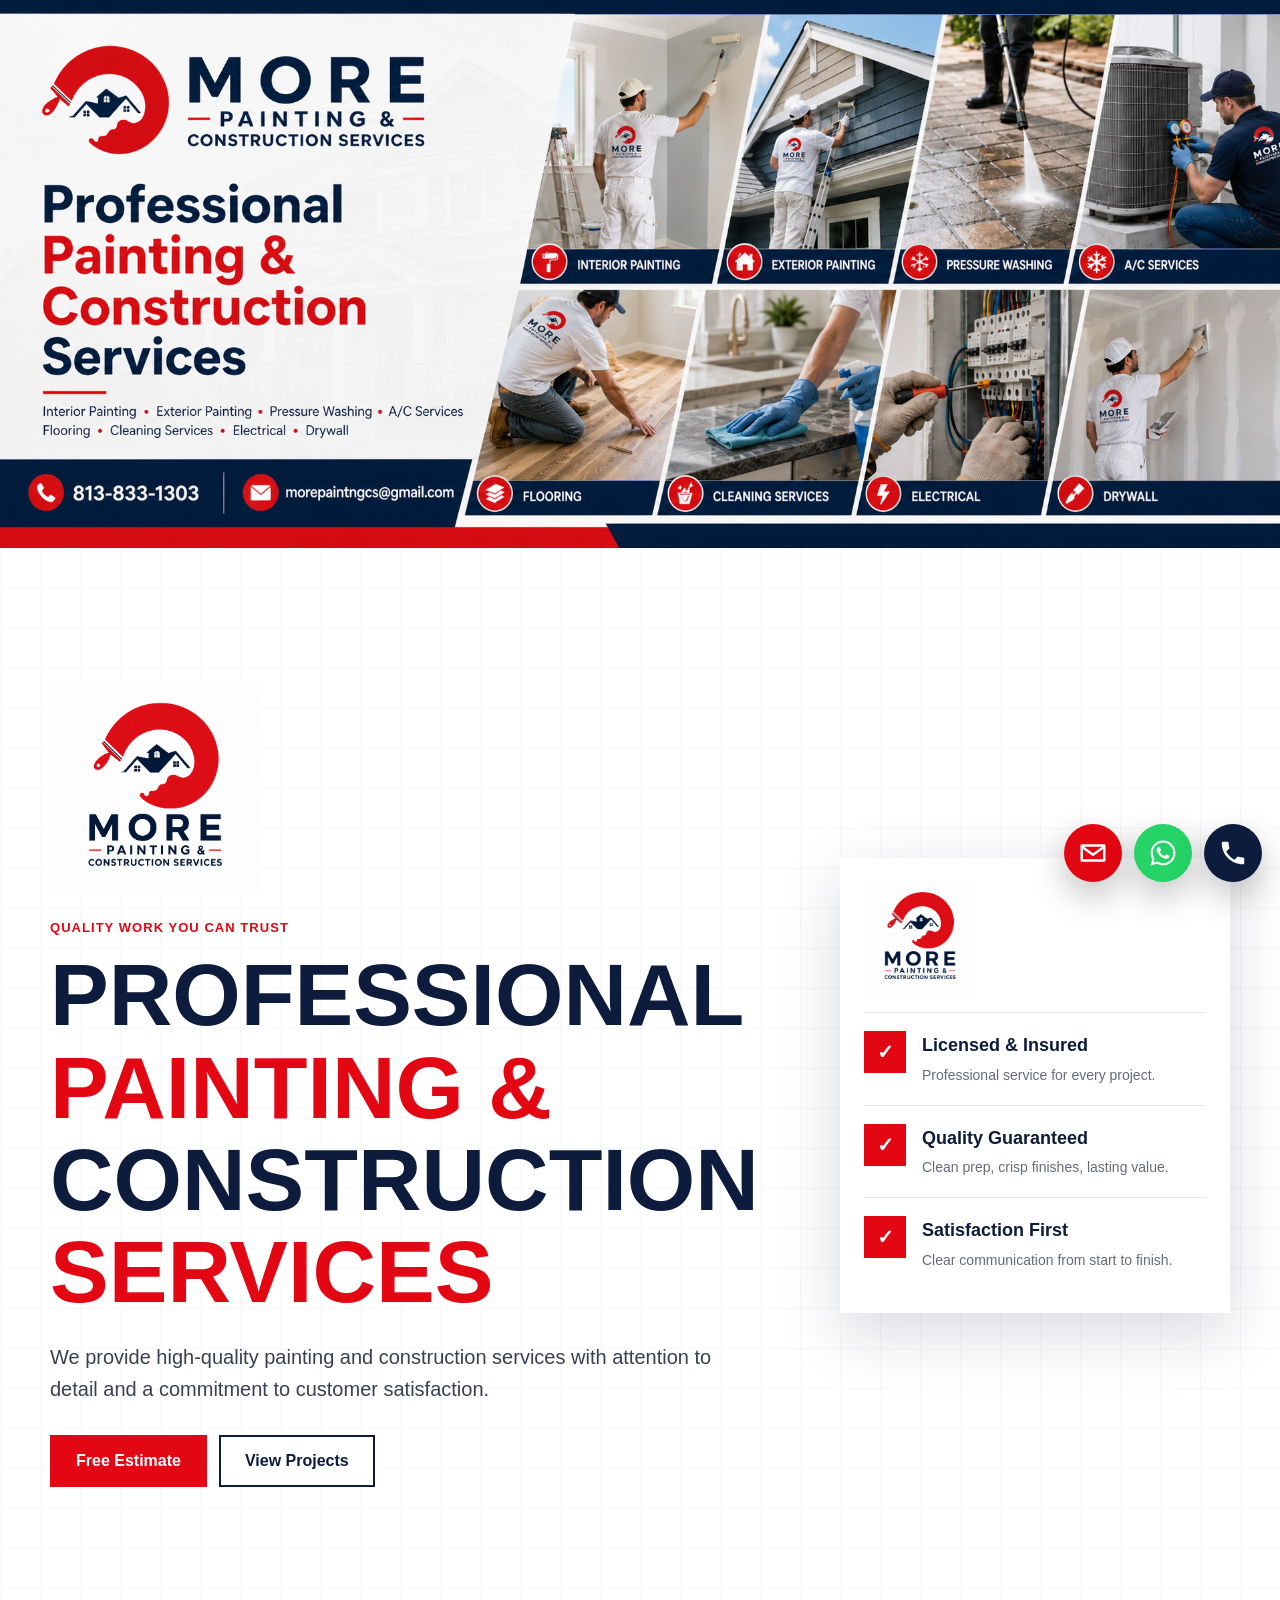
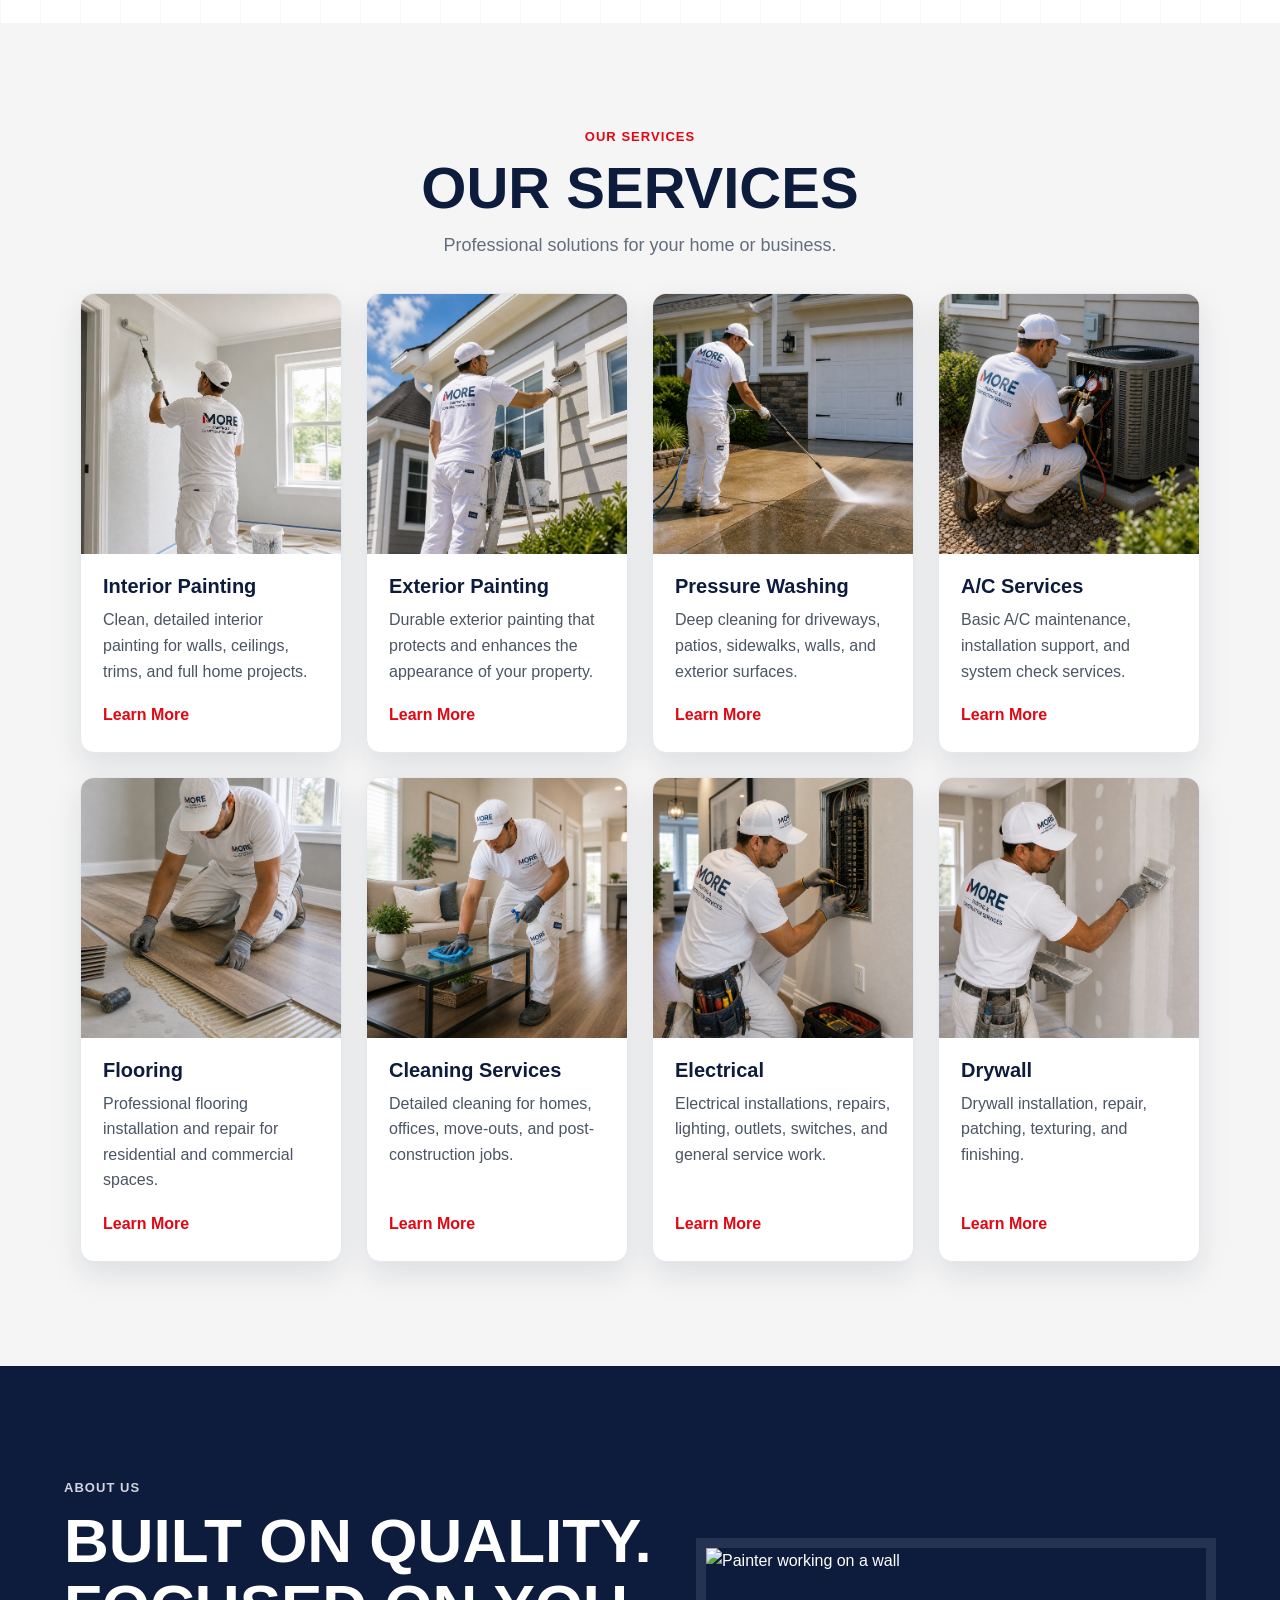
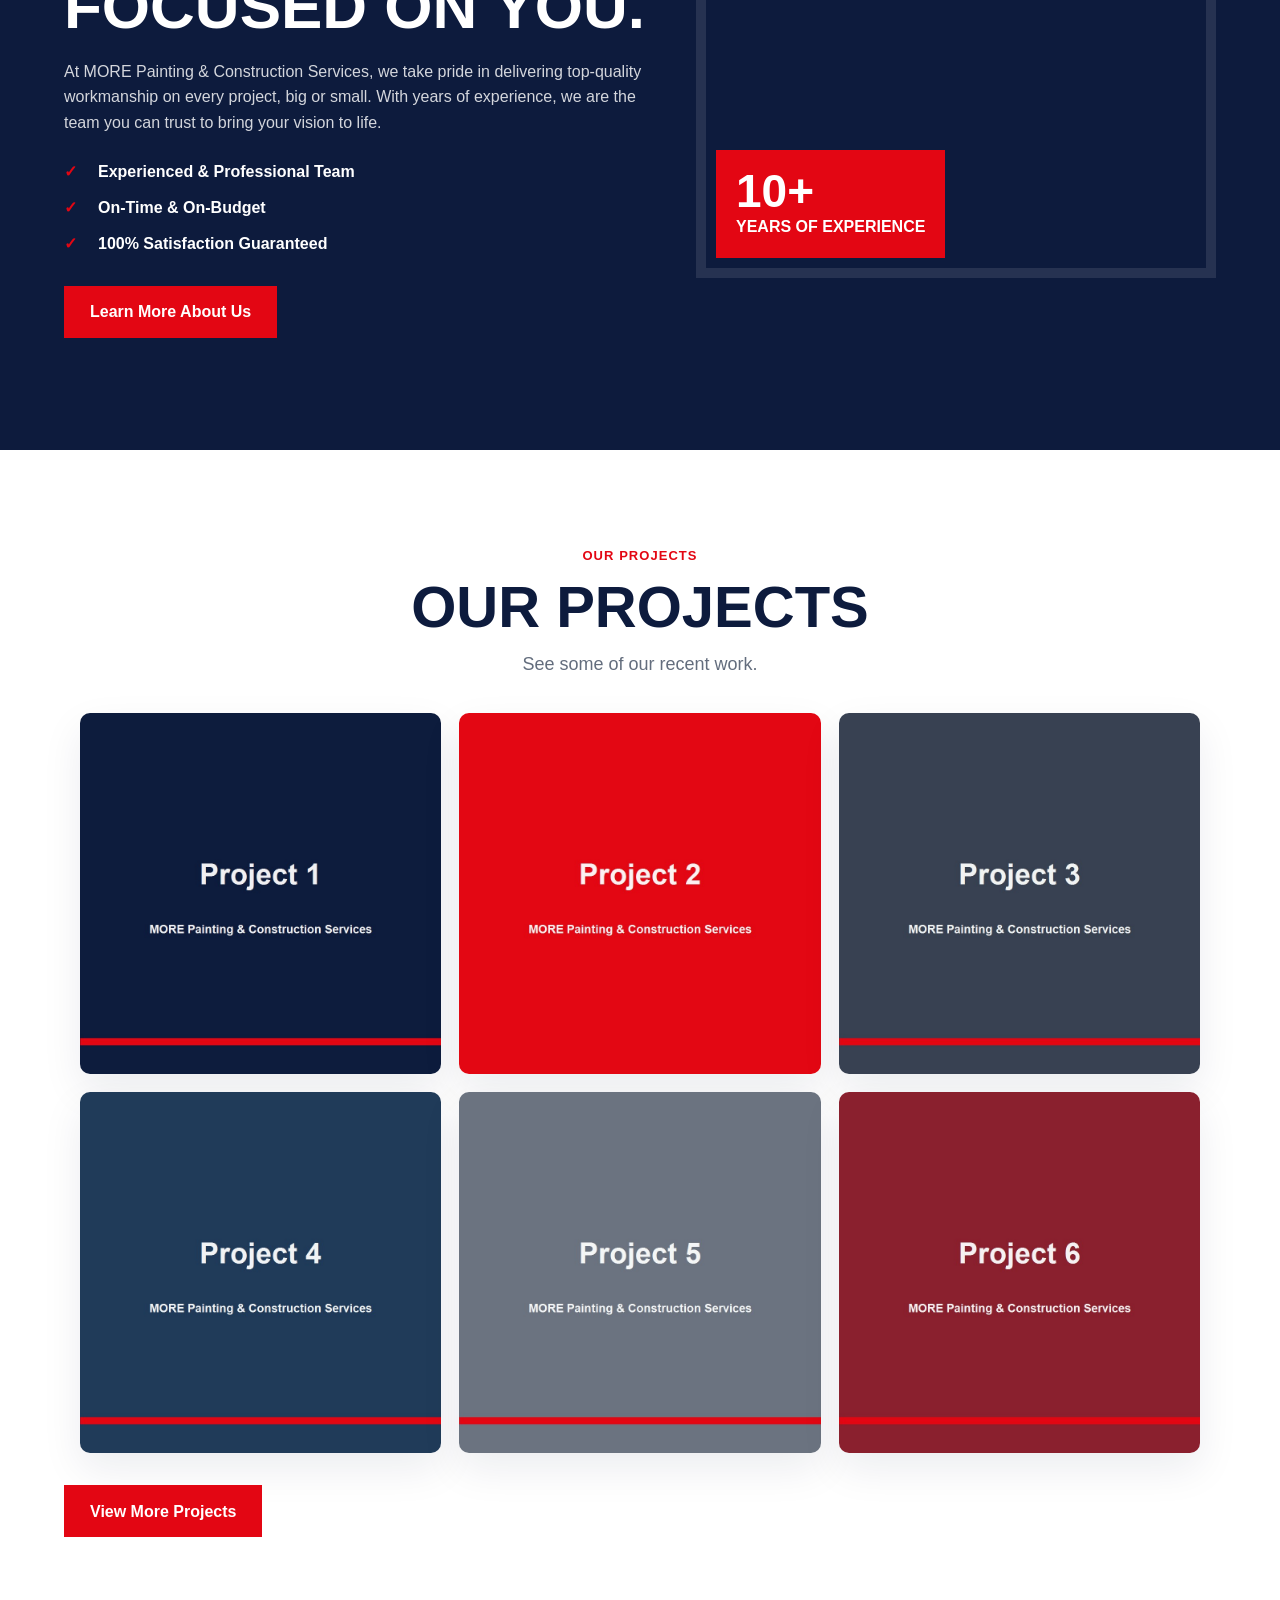
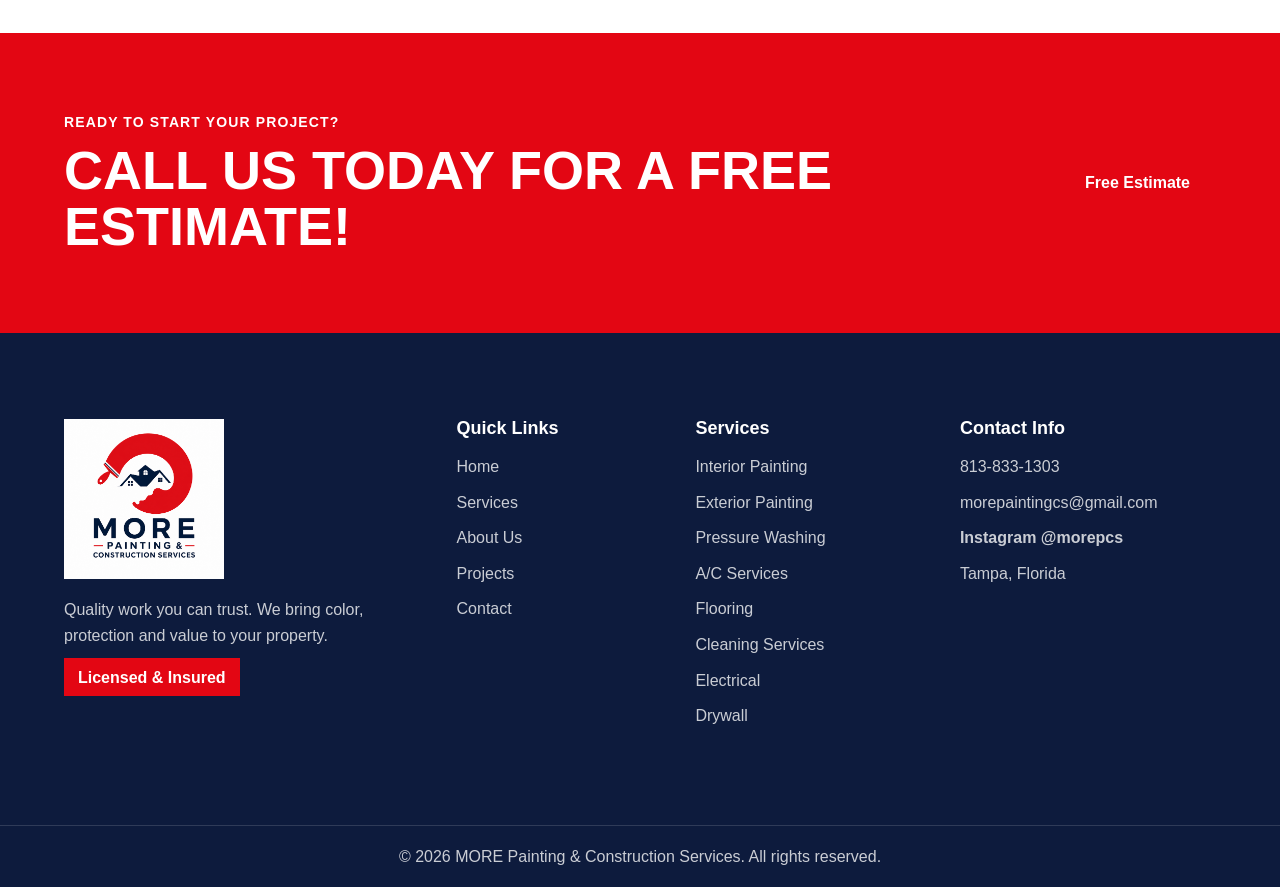
==== index.html @ 80e4a0c4 "Add files via upload" ====
<!doctype html>
<html lang="en">
  <head>
    <meta charset="utf-8">
    <meta name="viewport" content="width=device-width, initial-scale=1">
    <meta name="description" content="MORE Painting & Construction Services provides professional painting, drywall, construction support, and pressure washing in Tampa, Florida.">
    <title>MORE Painting & Construction Services | Tampa, Florida</title>
    <link rel="preconnect" href="https://images.unsplash.com">
    <link rel="stylesheet" href="styles.css">
  </head>
  <body>
    <header class="site-header header-overlay">
      <div class="header-inner">
        <a class="brand" href="index.html" aria-label="MORE Painting & Construction Services home">
          <img src="assets/logo/logo.png" alt="MORE Painting & Construction Services logo">
        </a>

        <button class="nav-toggle" type="button" aria-expanded="false" aria-controls="site-nav" aria-label="Open menu">
          <span></span>
          <span></span>
          <span></span>
        </button>

        <nav class="site-nav" id="site-nav" aria-label="Main navigation">
          <a href="index.html" class="active">Home</a>
          <a href="#services">Services</a>
          <a href="#about">About Us</a>
          <a href="#projects">Projects</a>
          <a href="#contact">Contact</a>
        </nav>

        <a class="nav-social" href="https://instagram.com/morepcs" target="_blank" rel="noopener" aria-label="Open MORE Painting & Construction Services on Instagram">
          <svg viewBox="0 0 24 24" aria-hidden="true">
            <path d="M7.8 2h8.4A5.8 5.8 0 0 1 22 7.8v8.4a5.8 5.8 0 0 1-5.8 5.8H7.8A5.8 5.8 0 0 1 2 16.2V7.8A5.8 5.8 0 0 1 7.8 2Zm0 2A3.8 3.8 0 0 0 4 7.8v8.4A3.8 3.8 0 0 0 7.8 20h8.4a3.8 3.8 0 0 0 3.8-3.8V7.8A3.8 3.8 0 0 0 16.2 4H7.8Zm8.95 1.75a1.25 1.25 0 1 1 0 2.5 1.25 1.25 0 0 1 0-2.5ZM12 7.3a4.7 4.7 0 1 1 0 9.4 4.7 4.7 0 0 1 0-9.4Zm0 2a2.7 2.7 0 1 0 0 5.4 2.7 2.7 0 0 0 0-5.4Z"/>
          </svg>
        </a>
        <a class="nav-call call-button" href="tel:8138331303">813-833-1303</a>
      </div>
    </header>

    <main>
      <section class="top-banner" aria-label="MORE Painting and Construction Services banner">
        <img src="assets/banners/home-top-banner.jpg" alt="MORE Painting and Construction Services banner">
      </section>

      <section class="hero" id="home">
        <div class="hero-inner">
          <div class="hero-copy">
            <img class="hero-brand" src="assets/logo/logo.png" alt="MORE Painting & Construction Services">
            <p class="eyebrow">Quality work you can trust</p>
            <h1>
              Professional
              <span>Painting &amp;</span>
              Construction
              <span>Services</span>
            </h1>
            <p class="hero-text">We provide high-quality painting and construction services with attention to detail and a commitment to customer satisfaction.</p>
            <div class="hero-actions">
              <a class="btn btn-primary" href="https://wa.me/18138331303?text=Hello%2C%20I%20would%20like%20to%20schedule%20an%20appointment%20or%20receive%20a%20free%20estimate.%20Please%20contact%20me.%20Thank%20you." target="_blank" rel="noopener">Free Estimate</a>
              <a class="btn btn-outline" href="#projects">View Projects</a>
            </div>
          </div>

          <aside class="benefit-card" aria-label="Company benefits">
            <div class="brand-stamp">
              <img src="assets/logo/logo.png" alt="">
            </div>
            <div class="benefit-item">
              <span class="check-icon" aria-hidden="true">&#10003;</span>
              <div>
                <strong>Licensed & Insured</strong>
                <p>Professional service for every project.</p>
              </div>
            </div>
            <div class="benefit-item">
              <span class="check-icon" aria-hidden="true">&#10003;</span>
              <div>
                <strong>Quality Guaranteed</strong>
                <p>Clean prep, crisp finishes, lasting value.</p>
              </div>
            </div>
            <div class="benefit-item">
              <span class="check-icon" aria-hidden="true">&#10003;</span>
              <div>
                <strong>Satisfaction First</strong>
                <p>Clear communication from start to finish.</p>
              </div>
            </div>
          </aside>
        </div>
      </section>

      <section class="section services-section" id="services">
        <div class="section-title">
          <p class="eyebrow">Our services</p>
          <h2>Our Services</h2>
          <p>Professional solutions for your home or business.</p>
        </div>

        <div class="services-grid">
          <article class="service-card">
            <img src="assets/services/interior-painting.jpg" alt="Interior painting service by MORE Painting & Construction Services">
            <div class="service-body">
              <h3>Interior Painting</h3>
              <p>Clean, detailed interior painting for walls, ceilings, trims, and full home projects.</p>
              <a href="#contact">Learn More</a>
            </div>
          </article>

          <article class="service-card">
            <img src="assets/services/exterior-painting.jpg" alt="Exterior painting service by MORE Painting & Construction Services">
            <div class="service-body">
              <h3>Exterior Painting</h3>
              <p>Durable exterior painting that protects and enhances the appearance of your property.</p>
              <a href="#contact">Learn More</a>
            </div>
          </article>

          <article class="service-card">
            <img src="assets/services/pressure-washing.jpg" alt="Pressure washing service by MORE Painting & Construction Services">
            <div class="service-body">
              <h3>Pressure Washing</h3>
              <p>Deep cleaning for driveways, patios, sidewalks, walls, and exterior surfaces.</p>
              <a href="#contact">Learn More</a>
            </div>
          </article>

          <article class="service-card">
            <img src="assets/services/ac-services.jpg" alt="Air conditioning service by MORE Painting & Construction Services">
            <div class="service-body">
              <h3>A/C Services</h3>
              <p>Basic A/C maintenance, installation support, and system check services.</p>
              <a href="#contact">Learn More</a>
            </div>
          </article>

          <article class="service-card">
            <img src="assets/services/flooring.jpg" alt="Flooring installation service by MORE Painting & Construction Services">
            <div class="service-body">
              <h3>Flooring</h3>
              <p>Professional flooring installation and repair for residential and commercial spaces.</p>
              <a href="#contact">Learn More</a>
            </div>
          </article>

          <article class="service-card">
            <img src="assets/services/cleaning-services.jpg" alt="Cleaning services by MORE Painting & Construction Services">
            <div class="service-body">
              <h3>Cleaning Services</h3>
              <p>Detailed cleaning for homes, offices, move-outs, and post-construction jobs.</p>
              <a href="#contact">Learn More</a>
            </div>
          </article>

          <article class="service-card">
            <img src="assets/services/electrical.jpg" alt="Electrical service by MORE Painting & Construction Services">
            <div class="service-body">
              <h3>Electrical</h3>
              <p>Electrical installations, repairs, lighting, outlets, switches, and general service work.</p>
              <a href="#contact">Learn More</a>
            </div>
          </article>

          <article class="service-card">
            <img src="assets/services/drywall.jpg" alt="Drywall service by MORE Painting & Construction Services">
            <div class="service-body">
              <h3>Drywall</h3>
              <p>Drywall installation, repair, patching, texturing, and finishing.</p>
              <a href="#contact">Learn More</a>
            </div>
          </article>
        </div>
      </section>

      <section class="about-section" id="about">
        <div class="about-copy">
          <p class="eyebrow">About us</p>
          <h2>Built on Quality. Focused on You.</h2>
          <p>At MORE Painting & Construction Services, we take pride in delivering top-quality workmanship on every project, big or small. With years of experience, we are the team you can trust to bring your vision to life.</p>
          <ul class="check-list">
            <li>Experienced & Professional Team</li>
            <li>On-Time & On-Budget</li>
            <li>100% Satisfaction Guaranteed</li>
          </ul>
          <a class="btn btn-primary" href="#about">Learn More About Us</a>
        </div>

        <div class="about-media">
          <img src="https://images.unsplash.com/photo-1589939705384-5185137a7f0f?auto=format&fit=crop&w=1100&q=80" alt="Painter working on a wall">
          <div class="experience-badge">
            <strong>10+</strong>
            <span>Years of Experience</span>
          </div>
        </div>
      </section>

      <section class="projects-strip" id="projects">
        <div class="section-title">
          <p class="eyebrow">Our projects</p>
          <h2>Our Projects</h2>
          <p>See some of our recent work.</p>
        </div>
        <div class="project-grid">
          <img src="assets/projects/project-1.jpg" alt="Recent project photo 1">
          <img src="assets/projects/project-2.jpg" alt="Recent project photo 2">
          <img src="assets/projects/project-3.jpg" alt="Recent project photo 3">
          <img src="assets/projects/project-4.jpg" alt="Recent project photo 4">
          <img src="assets/projects/project-5.jpg" alt="Recent project photo 5">
          <img src="assets/projects/project-6.jpg" alt="Recent project photo 6">
        </div>
        <a class="btn btn-primary projects-button" href="#contact">View More Projects</a>
      </section>

      <section class="cta-section" id="contact">
        <div>
          <p>Ready to start your project?</p>
          <h2>Call us today for a free estimate!</h2>
        </div>
        <a class="btn btn-primary" href="https://wa.me/18138331303?text=Hello%2C%20I%20would%20like%20to%20schedule%20an%20appointment%20or%20receive%20a%20free%20estimate.%20Please%20contact%20me.%20Thank%20you." target="_blank" rel="noopener">Free Estimate</a>
      </section>
    </main>

    <footer class="site-footer">
      <div class="footer-grid">
        <div class="footer-brand">
          <img src="assets/logo/logo.png" alt="MORE Painting & Construction Services logo">
          <p>Quality work you can trust. We bring color, protection and value to your property.</p>
          <span class="license-badge">Licensed & Insured</span>
        </div>

        <div>
          <h3>Quick Links</h3>
          <a href="index.html">Home</a>
          <a href="#services">Services</a>
          <a href="#about">About Us</a>
          <a href="#projects">Projects</a>
          <a href="#contact">Contact</a>
        </div>

        <div>
          <h3>Services</h3>
          <a href="#services">Interior Painting</a>
          <a href="#services">Exterior Painting</a>
          <a href="#services">Pressure Washing</a>
          <a href="#services">A/C Services</a>
          <a href="#services">Flooring</a>
          <a href="#services">Cleaning Services</a>
          <a href="#services">Electrical</a>
          <a href="#services">Drywall</a>
        </div>

        <div>
          <h3>Contact Info</h3>
          <a href="tel:8138331303">813-833-1303</a>
          <a href="mailto:morepaintingcs@gmail.com">morepaintingcs@gmail.com</a>
          <a class="footer-social" href="https://instagram.com/morepcs" target="_blank" rel="noopener">Instagram @morepcs</a>
          <p>Tampa, Florida</p>
        </div>
      </div>
      <div class="footer-bottom">
        <p>&copy; 2026 MORE Painting &amp; Construction Services. All rights reserved.</p>
      </div>
    </footer>

    <div class="floating-actions" aria-label="Quick contact actions">
      <a class="float-button float-email" href="mailto:morepaintingcs@gmail.com?subject=Free%20Estimate%20Request&amp;body=Hello%2C%20I%20would%20like%20to%20schedule%20an%20appointment%20or%20receive%20a%20free%20estimate.%20Please%20contact%20me.%20Thank%20you." aria-label="Request a free estimate by email">
        <svg viewBox="0 0 24 24" aria-hidden="true">
          <path d="M3 5h18a1 1 0 0 1 1 1v12a1 1 0 0 1-1 1H3a1 1 0 0 1-1-1V6a1 1 0 0 1 1-1Zm16.2 2H4.8L12 12.2 19.2 7ZM4 17h16V8.8l-7.42 5.36a1 1 0 0 1-1.16 0L4 8.8V17Z"/>
        </svg>
      </a>
      <a class="float-button float-whatsapp" href="https://wa.me/18138331303?text=Hello%2C%20I%20would%20like%20to%20schedule%20an%20appointment%20or%20receive%20a%20free%20estimate.%20Please%20contact%20me.%20Thank%20you." target="_blank" rel="noopener" aria-label="Request a free estimate on WhatsApp">
        <svg viewBox="0 0 24 24" aria-hidden="true">
          <path d="M12.04 2C6.58 2 2.13 6.45 2.13 11.91c0 1.74.46 3.44 1.32 4.93L2 22l5.29-1.39a9.86 9.86 0 0 0 4.75 1.21h.01c5.46 0 9.91-4.45 9.91-9.91S17.5 2 12.04 2Zm0 18.13h-.01a8.2 8.2 0 0 1-4.18-1.15l-.3-.18-3.14.82.84-3.06-.2-.31a8.17 8.17 0 0 1-1.25-4.34c0-4.55 3.7-8.25 8.25-8.25 2.2 0 4.27.86 5.83 2.42a8.19 8.19 0 0 1 2.42 5.83c-.01 4.55-3.71 8.22-8.26 8.22Zm4.52-6.16c-.25-.12-1.47-.73-1.7-.81-.23-.08-.4-.12-.57.12-.17.25-.65.81-.8.98-.15.17-.3.19-.55.06-.25-.12-1.05-.39-2-1.23-.74-.66-1.24-1.47-1.38-1.72-.14-.25-.02-.38.11-.51.11-.11.25-.3.37-.45.12-.15.17-.25.25-.42.08-.17.04-.31-.02-.44-.06-.12-.57-1.37-.78-1.88-.21-.5-.42-.43-.57-.44h-.49c-.17 0-.44.06-.67.31-.23.25-.88.86-.88 2.09s.9 2.42 1.03 2.59c.12.17 1.78 2.72 4.31 3.81.6.26 1.07.41 1.44.52.6.19 1.15.16 1.58.1.48-.07 1.47-.6 1.68-1.18.21-.58.21-1.08.15-1.18-.06-.1-.23-.16-.48-.28Z"/>
        </svg>
      </a>
      <a class="float-button float-phone" href="tel:8138331303" aria-label="Call MORE Painting & Construction Services">
        <svg viewBox="0 0 24 24" aria-hidden="true">
          <path d="M6.62 10.79a15.1 15.1 0 0 0 6.59 6.59l2.2-2.2a1 1 0 0 1 1.01-.24c1.12.37 2.33.57 3.58.57a1 1 0 0 1 1 1V20a1 1 0 0 1-1 1C10.61 21 3 13.39 3 4a1 1 0 0 1 1-1h3.5a1 1 0 0 1 1 1c0 1.25.2 2.46.57 3.58a1 1 0 0 1-.25 1.01l-2.2 2.2Z"/>
        </svg>
      </a>
    </div>

    <script src="script.js"></script>
  </body>
</html>
---- styles.css ----
﻿:root {
  --navy: #0d1b3d;
  --red: #e30613;
  --white: #ffffff;
  --light-gray: #f5f5f5;
  --ink: #172033;
  --muted: #636d7d;
  --line: #e5e7ee;
  --shadow: 0 20px 60px rgba(13, 27, 61, 0.16);
}

* {
  box-sizing: border-box;
}

html {
  scroll-behavior: smooth;
}

body {
  margin: 0;
  padding: 0;
  color: var(--ink);
  background: var(--white);
  font-family: Arial, Helvetica, sans-serif;
  line-height: 1.6;
}

.site-header,
header,
.header,
.navbar {
  display: none !important;
}

main {
  margin-top: 0 !important;
  padding-top: 0 !important;
}

img,
svg {
  display: block;
  max-width: 100%;
}

a {
  color: inherit;
}

.site-header {
  position: sticky;
  top: 0;
  z-index: 50;
  display: flex;
  align-items: center;
  min-height: 76px;
  padding: 12px clamp(18px, 4vw, 60px);
  background: rgba(255, 255, 255, 0.96);
  border-bottom: 1px solid rgba(229, 231, 238, 0.9);
  backdrop-filter: blur(14px);
}

.site-header.header-overlay {
  position: absolute;
  top: 0;
  left: 0;
  width: 100%;
  z-index: 50;
  min-height: 0;
  padding: 0;
  background: transparent;
  border: 0;
  box-shadow: none;
  backdrop-filter: none;
}

.site-header.header-overlay .header-inner {
  display: flex;
  align-items: center;
  width: min(1180px, 100%);
  min-height: 76px;
  margin: 0 auto;
  padding: 12px 24px;
  background: rgba(255, 255, 255, 0.88);
  border-radius: 0 0 18px 18px;
  backdrop-filter: blur(8px);
}

.brand {
  display: inline-flex;
  align-items: center;
  width: min(118px, 34vw);
  text-decoration: none;
}

.brand img {
  display: block;
  max-width: 100%;
  width: 100%;
  height: auto;
  background: transparent;
  border: 0;
  box-shadow: none;
  object-fit: contain;
}

.logo img,
.site-logo img,
.hero-logo img,
.hero-brand {
  display: block;
  max-width: 100%;
  height: auto;
  background: transparent;
  border: 0;
  box-shadow: none;
}

.logo,
.brand,
.site-logo,
.hero-logo {
  background: transparent !important;
  border: 0 !important;
  box-shadow: none !important;
}

.site-nav {
  position: absolute;
  top: 76px;
  left: 0;
  right: 0;
  display: none;
  padding: 12px 22px 22px;
  background: var(--white);
  border-bottom: 1px solid var(--line);
  box-shadow: var(--shadow);
}

.site-nav.is-open {
  display: grid;
  gap: 2px;
}

.site-nav a {
  padding: 12px 0;
  color: var(--navy);
  font-size: 15px;
  font-weight: 800;
  text-decoration: none;
}

.site-nav a:hover,
.site-nav a.active {
  color: var(--red);
}

.nav-call {
  display: none;
}

.nav-social {
  display: none;
  width: 44px;
  height: 44px;
  align-items: center;
  justify-content: center;
  color: var(--navy);
  border: 1px solid var(--line);
  text-decoration: none;
}

.nav-social:hover {
  color: var(--red);
  border-color: var(--red);
}

.nav-social svg {
  width: 21px;
  height: 21px;
  fill: currentColor;
}

.nav-toggle {
  display: flex;
  flex-direction: column;
  gap: 5px;
  align-items: center;
  justify-content: center;
  width: 48px;
  height: 48px;
  margin-left: auto;
  padding: 12px;
  border: 1px solid var(--line);
  background: var(--white);
  cursor: pointer;
}

.nav-toggle span {
  width: 22px;
  height: 2px;
  background: var(--navy);
}

.top-banner,
.hero-banner {
  width: 100%;
  margin: 0;
  padding: 0;
  background: #ffffff;
  overflow: hidden;
  line-height: 0;
}

.top-banner img,
.hero-banner img {
  display: block;
  width: 100%;
  height: auto;
  object-fit: contain;
  margin: 0;
  padding: 0;
}

.hero {
  position: relative;
  min-height: calc(100vh - 76px);
  color: var(--navy);
  background: #ffffff;
  overflow: hidden;
}

.hero::before {
  content: "";
  position: absolute;
  inset: 0;
  background-image:
    linear-gradient(rgba(13, 27, 61, 0.03) 1px, transparent 1px),
    linear-gradient(90deg, rgba(13, 27, 61, 0.03) 1px, transparent 1px);
  background-size: 40px 40px;
  pointer-events: none;
}

.hero-inner {
  position: relative;
  z-index: 1;
  display: grid;
  gap: 34px;
  width: min(1180px, calc(100% - 40px));
  margin: 0 auto;
  padding: clamp(64px, 12vw, 136px) 0;
}

.hero-copy {
  max-width: 780px;
  text-align: center;
}

.hero-brand {
  width: min(210px, 58vw);
  margin: 0 auto 24px;
  background: transparent;
  border: 0;
  box-shadow: none;
}

.eyebrow {
  margin: 0 0 10px;
  color: var(--red);
  font-size: 13px;
  font-weight: 900;
  letter-spacing: 0.08em;
  text-transform: uppercase;
}

h1,
h2,
h3,
p {
  margin-top: 0;
}

h1,
h2,
h3 {
  color: var(--navy);
  line-height: 1.05;
}

.hero h1 {
  margin-bottom: 22px;
  color: var(--navy);
  font-size: clamp(42px, 12vw, 88px);
  font-weight: 900;
  letter-spacing: 0;
  text-transform: uppercase;
}

.hero h1 span {
  display: block;
  color: var(--red);
}

.hero-text {
  max-width: 680px;
  margin: 0 auto;
  color: #374151;
  font-size: clamp(17px, 2vw, 20px);
}

.hero-actions {
  display: flex;
  flex-direction: column;
  gap: 12px;
  margin-top: 30px;
}

.btn {
  display: inline-flex;
  align-items: center;
  justify-content: center;
  min-height: 52px;
  padding: 0 24px;
  border: 2px solid transparent;
  font-weight: 900;
  text-decoration: none;
  cursor: pointer;
}

.btn-primary {
  color: var(--white);
  background: var(--red);
  border-color: var(--red);
}

.btn-primary:hover,
.call-button:hover {
  background: #bd0610;
}

.call-button {
  color: var(--white);
  background: var(--red);
}

.btn-outline {
  color: var(--navy);
  background: var(--white);
  border-color: var(--navy);
}

.btn-outline:hover {
  color: var(--white);
  background: var(--navy);
}

.btn-light {
  color: var(--red);
  background: var(--white);
}

.benefit-card {
  width: 100%;
  max-width: 430px;
  margin: 0 auto;
  padding: 24px;
  background: rgba(255, 255, 255, 0.96);
  box-shadow: var(--shadow);
}

.brand-stamp {
  width: 112px;
  margin-bottom: 18px;
}

.brand-stamp img {
  display: block;
  max-width: 100%;
  width: 100%;
  height: auto;
  background: transparent;
  border: 0;
  box-shadow: none;
}

.benefit-item {
  display: grid;
  grid-template-columns: 44px 1fr;
  gap: 14px;
  padding: 18px 0;
  border-top: 1px solid var(--line);
}

.check-icon {
  display: grid;
  width: 42px;
  height: 42px;
  place-items: center;
  color: var(--white);
  background: var(--red);
  font-size: 20px;
  font-weight: 900;
}

.benefit-item strong {
  color: var(--navy);
  font-size: 18px;
}

.benefit-item p {
  margin: 4px 0 0;
  color: var(--muted);
  font-size: 14px;
}

.section {
  padding: clamp(64px, 9vw, 104px) clamp(20px, 5vw, 72px);
}

.section-title {
  width: min(1120px, 100%);
  margin: 0 auto 34px;
  text-align: center;
}

.section-title h2 {
  margin-bottom: 0;
  font-size: clamp(34px, 6vw, 58px);
  font-weight: 900;
  text-transform: uppercase;
}

.section-title p:not(.eyebrow) {
  max-width: 560px;
  margin: 12px auto 0;
  color: var(--muted);
  font-size: 18px;
}

.services-section {
  background: var(--light-gray);
}

.services-grid {
  display: grid;
  grid-template-columns: 1fr;
  gap: 24px;
  width: min(1120px, 100%);
  margin: 0 auto;
  align-items: stretch;
}

.service-card {
  display: flex;
  height: 100%;
  flex-direction: column;
  background: var(--white);
  border: 1px solid var(--line);
  border-radius: 14px;
  box-shadow: 0 12px 30px rgba(13, 27, 61, 0.1);
  overflow: hidden;
}

.service-card > img {
  display: block;
  width: 100%;
  aspect-ratio: 1 / 1;
  height: auto;
  object-fit: cover;
}

.service-body {
  display: flex;
  flex: 1;
  flex-direction: column;
  padding: 22px 22px 24px;
}

.service-card h3 {
  margin: 0 0 10px;
  color: var(--navy);
  font-size: 20px;
  font-weight: 900;
}

.service-card p {
  margin: 0 0 18px;
  flex: 1;
  color: #4b5563;
  line-height: 1.6;
}

.service-card a {
  color: var(--red);
  font-weight: 800;
  text-decoration: none;
}

.about-section {
  display: grid;
  gap: 42px;
  padding: clamp(64px, 9vw, 112px) clamp(20px, 5vw, 72px);
  color: var(--white);
  background: var(--navy);
}

.about-copy,
.about-media {
  width: min(1120px, 100%);
  margin: 0 auto;
}

.about-copy h2 {
  max-width: 660px;
  margin-bottom: 20px;
  color: var(--white);
  font-size: clamp(34px, 7vw, 62px);
  font-weight: 900;
  text-transform: uppercase;
}

.about-copy p {
  max-width: 640px;
  color: rgba(255, 255, 255, 0.82);
}

.check-list {
  display: grid;
  gap: 10px;
  margin: 24px 0 30px;
  padding: 0;
  list-style: none;
}

.check-list li {
  position: relative;
  padding-left: 34px;
  font-weight: 800;
}

.check-list li::before {
  content: "\2713";
  position: absolute;
  left: 0;
  top: 0;
  color: var(--red);
  font-weight: 900;
}

.about-media {
  position: relative;
}

.about-media img {
  width: 100%;
  min-height: 340px;
  object-fit: cover;
  border: 10px solid rgba(255, 255, 255, 0.1);
}

.experience-badge {
  position: absolute;
  left: 20px;
  bottom: 20px;
  display: grid;
  min-width: 170px;
  padding: 18px 20px;
  color: var(--white);
  background: var(--red);
}

.experience-badge strong {
  font-size: 46px;
  line-height: 1;
}

.experience-badge span {
  font-weight: 900;
  text-transform: uppercase;
}

.projects-strip {
  padding: clamp(58px, 8vw, 96px) clamp(20px, 5vw, 72px);
  background: var(--white);
}

.project-grid {
  display: grid;
  gap: 18px;
  width: min(1120px, 100%);
  margin: 0 auto;
}

.project-grid img {
  width: 100%;
  aspect-ratio: 1 / 1;
  height: auto;
  object-fit: cover;
  border-radius: 10px;
  box-shadow: 0 16px 40px rgba(13, 27, 61, 0.08);
}

.projects-button {
  width: fit-content;
  margin: 32px auto 0;
}

.cta-section {
  display: grid;
  gap: 24px;
  padding: clamp(50px, 7vw, 78px) clamp(20px, 5vw, 72px);
  color: var(--white);
  background: var(--red);
  text-align: center;
}

.cta-section p {
  margin-bottom: 8px;
  font-size: 14px;
  font-weight: 900;
  letter-spacing: 0.08em;
  text-transform: uppercase;
}

.cta-section h2 {
  margin-bottom: 0;
  color: var(--white);
  font-size: clamp(30px, 6vw, 54px);
  font-weight: 900;
  text-transform: uppercase;
}

.site-footer {
  color: rgba(255, 255, 255, 0.8);
  background: var(--navy);
}

.footer-grid {
  display: grid;
  gap: 34px;
  padding: clamp(52px, 8vw, 86px) clamp(20px, 5vw, 72px);
}

.footer-brand img {
  width: 160px;
  margin-bottom: 18px;
  background: transparent;
  border: 0;
  box-shadow: none;
}

.site-footer h3 {
  margin-bottom: 16px;
  color: var(--white);
  font-size: 18px;
}

.site-footer a,
.site-footer p {
  display: block;
  margin: 0 0 10px;
  color: rgba(255, 255, 255, 0.78);
  text-decoration: none;
}

.site-footer a:hover {
  color: var(--white);
}

.footer-social {
  color: var(--white);
  font-weight: 900;
}

.license-badge {
  display: inline-flex;
  min-height: 38px;
  align-items: center;
  padding: 0 14px;
  color: var(--white);
  background: var(--red);
  font-weight: 900;
}

.footer-bottom {
  padding: 18px clamp(20px, 5vw, 72px);
  border-top: 1px solid rgba(255, 255, 255, 0.14);
  text-align: center;
}

.footer-bottom p {
  margin: 0;
}

.floating-actions {
  position: fixed;
  right: 18px;
  bottom: 18px;
  z-index: 80;
  display: flex;
  gap: 12px;
  align-items: center;
}

.float-button {
  display: grid;
  width: 58px;
  height: 58px;
  place-items: center;
  color: var(--white);
  border-radius: 50%;
  box-shadow: 0 14px 34px rgba(0, 0, 0, 0.24);
  text-decoration: none;
  transition: transform 0.2s ease, box-shadow 0.2s ease, background-color 0.2s ease;
}

.float-button:hover {
  transform: translateY(-3px);
  box-shadow: 0 18px 42px rgba(0, 0, 0, 0.28);
}

.float-email {
  background: var(--red);
}

.float-email:hover {
  background: #bd0610;
}

.float-whatsapp {
  background: #25d366;
}

.float-whatsapp:hover {
  background: #1ebe5d;
}

.float-phone {
  background: var(--navy);
}

.float-phone:hover {
  background: #08142e;
}

.float-button svg {
  width: 30px;
  height: 30px;
  fill: currentColor;
}

.page-hero,
.split-section,
.values,
.contact-section,
.cta-band,
.service-list {
  padding: clamp(56px, 8vw, 96px) clamp(20px, 5vw, 72px);
}

@media (min-width: 640px) {
  .hero-actions {
    flex-direction: row;
    justify-content: center;
  }

  .project-grid {
    grid-template-columns: repeat(2, minmax(0, 1fr));
  }
}

@media (min-width: 760px) {
  .services-grid {
    grid-template-columns: repeat(2, minmax(0, 1fr));
  }

  .footer-grid {
    grid-template-columns: repeat(2, minmax(0, 1fr));
  }
}

@media (min-width: 980px) {
  .nav-toggle {
    display: none;
  }

  .site-nav {
    position: static;
    display: flex;
    align-items: center;
    gap: 8px;
    margin-left: auto;
    padding: 0;
    border: 0;
    box-shadow: none;
  }

  .site-nav a {
    padding: 10px;
  }

  .nav-call {
    display: inline-flex;
    align-items: center;
    justify-content: center;
    min-height: 46px;
    margin-left: 20px;
    padding: 0 18px;
    color: var(--white);
    background: var(--red);
    font-weight: 900;
    text-decoration: none;
  }

  .nav-social {
    display: inline-flex;
    margin-left: 16px;
  }

  .hero-inner {
    grid-template-columns: minmax(0, 1fr) 390px;
    align-items: center;
  }

  .hero-copy {
    text-align: left;
  }

  .hero-brand,
  .hero-text {
    margin-left: 0;
  }

  .hero-actions {
    justify-content: flex-start;
  }

  .benefit-card {
    margin-right: 0;
  }

  .services-grid {
    grid-template-columns: repeat(4, minmax(0, 1fr));
  }

  .project-grid {
    grid-template-columns: repeat(3, minmax(0, 1fr));
  }

  .about-section {
    grid-template-columns: minmax(0, 1fr) minmax(360px, 520px);
    align-items: center;
  }

  .about-copy,
  .about-media {
    width: 100%;
  }

  .cta-section {
    grid-template-columns: 1fr auto;
    align-items: center;
    text-align: left;
  }

  .footer-grid {
    grid-template-columns: 1.4fr 0.8fr 0.9fr 1fr;
  }
}

@media (max-width: 640px) {
  body {
    padding-bottom: 82px;
  }
}

@media (max-width: 768px) {
  .top-banner img,
  .hero-banner img {
    width: 100%;
    height: auto;
    object-fit: contain;
    object-position: center;
  }
}

@media (max-width: 420px) {
  .brand {
    width: 96px;
  }

  .hero-inner {
    width: min(100% - 28px, 1180px);
  }

  .hero h1 {
    font-size: clamp(36px, 13vw, 48px);
  }

  .btn {
    width: 100%;
  }

  .floating-actions {
    right: 12px;
    bottom: 12px;
    gap: 10px;
  }

  .float-button {
    width: 54px;
    height: 54px;
  }

  .float-button svg {
    width: 28px;
    height: 28px;
  }
}

@media (max-width: 420px) {
  .top-banner img,
  .hero-banner img {
    height: auto;
    object-position: center;
  }
}
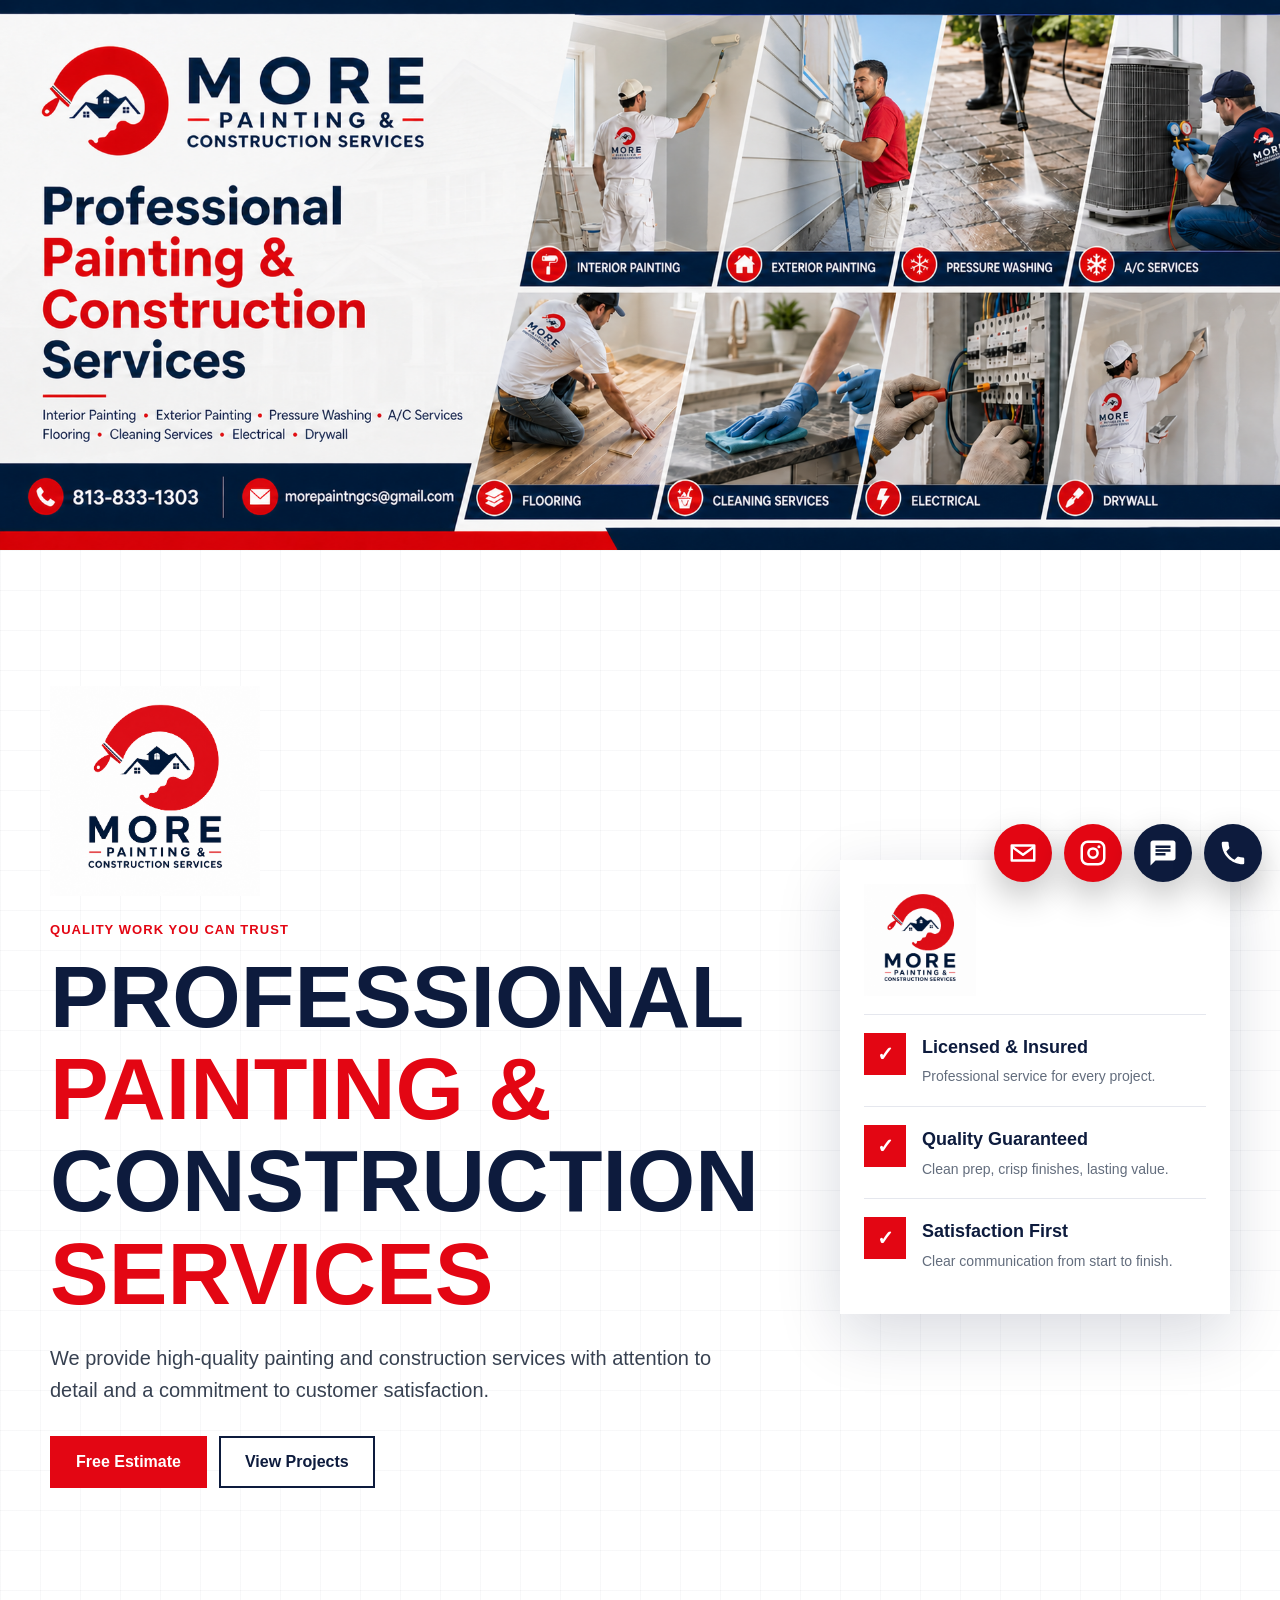
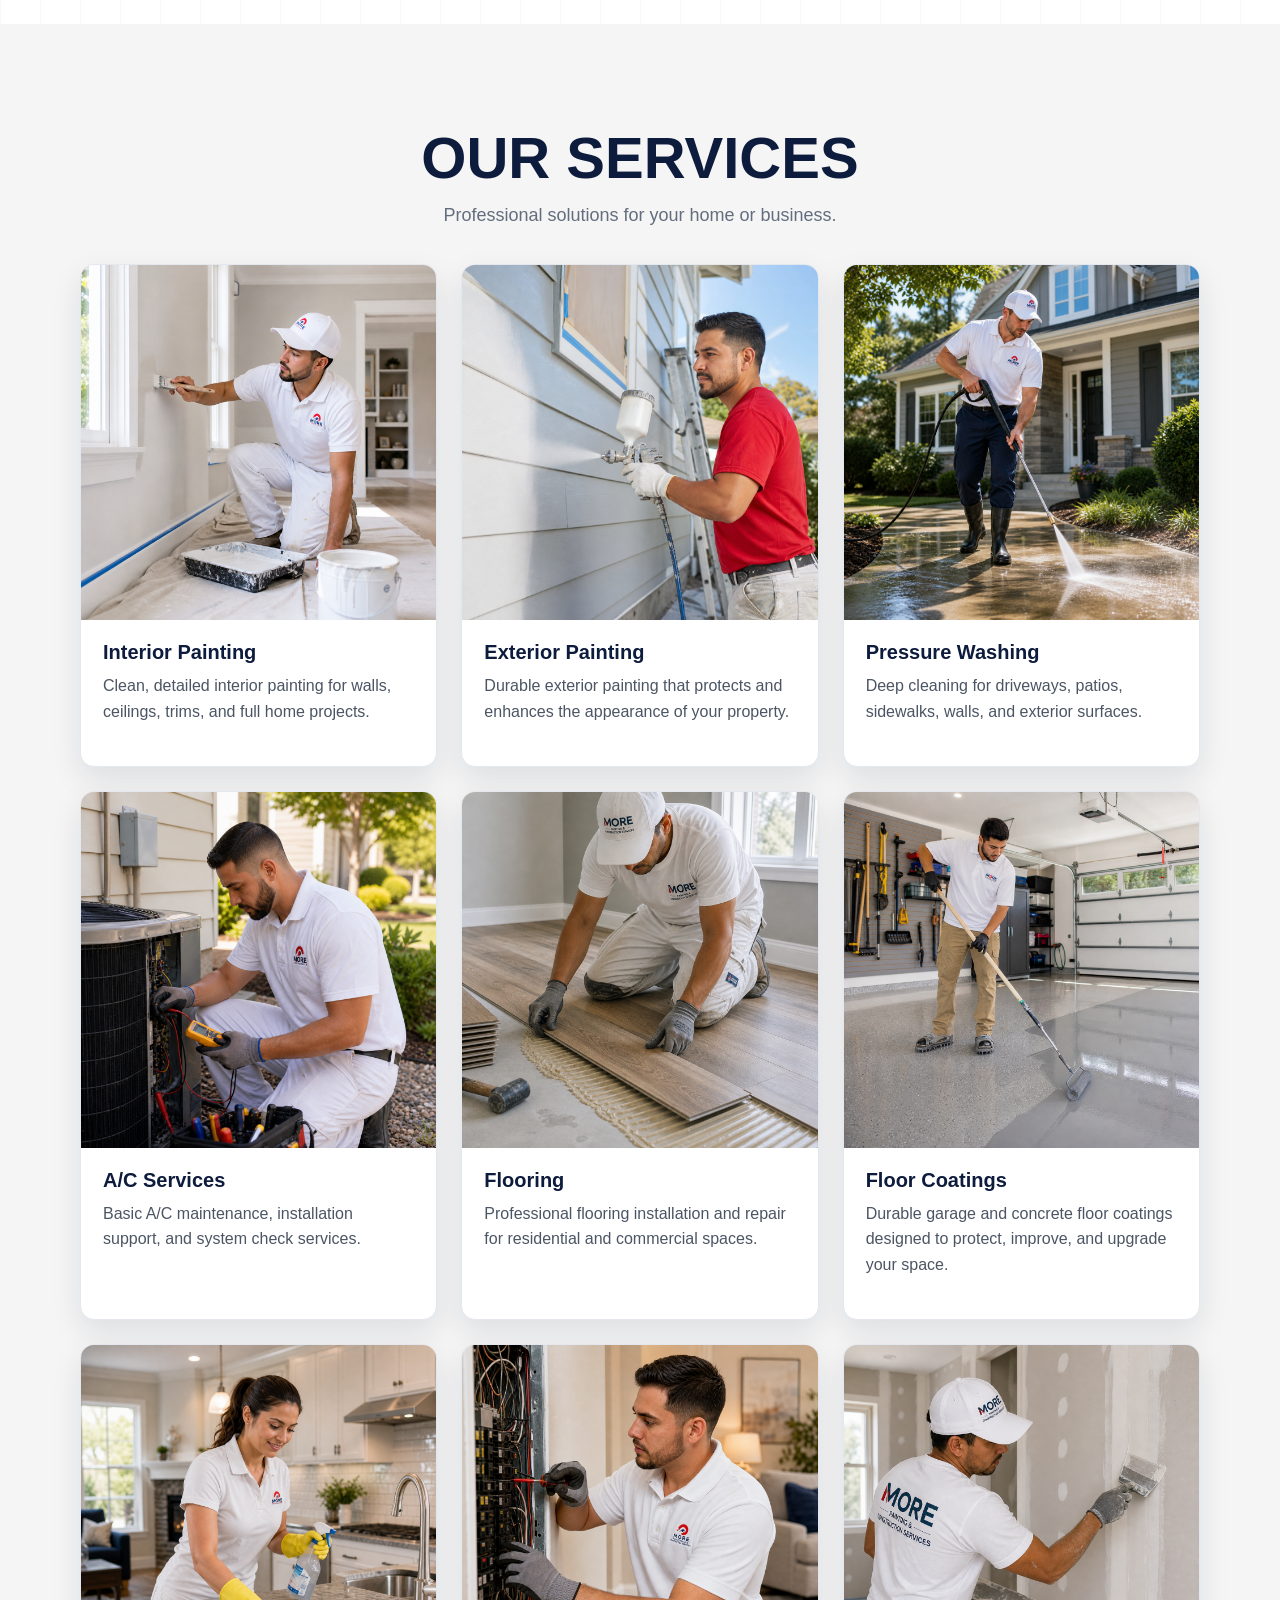
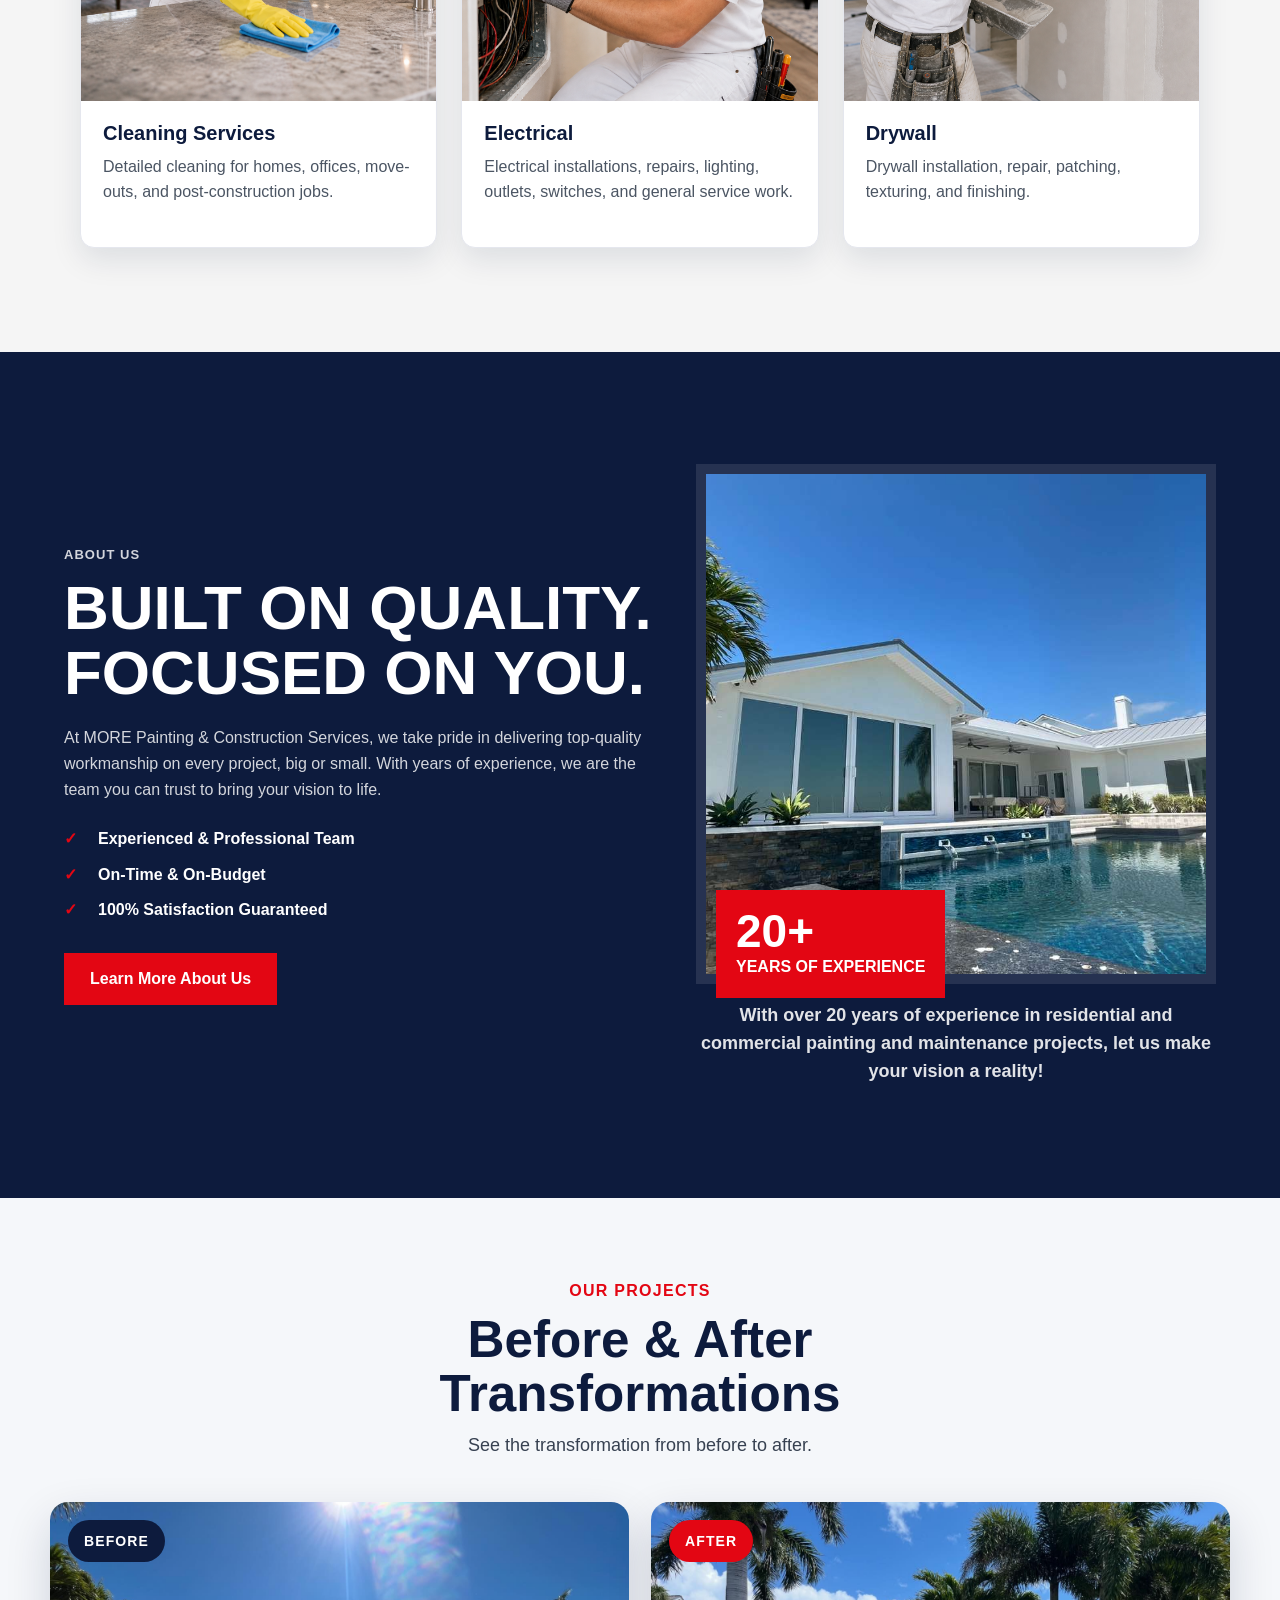
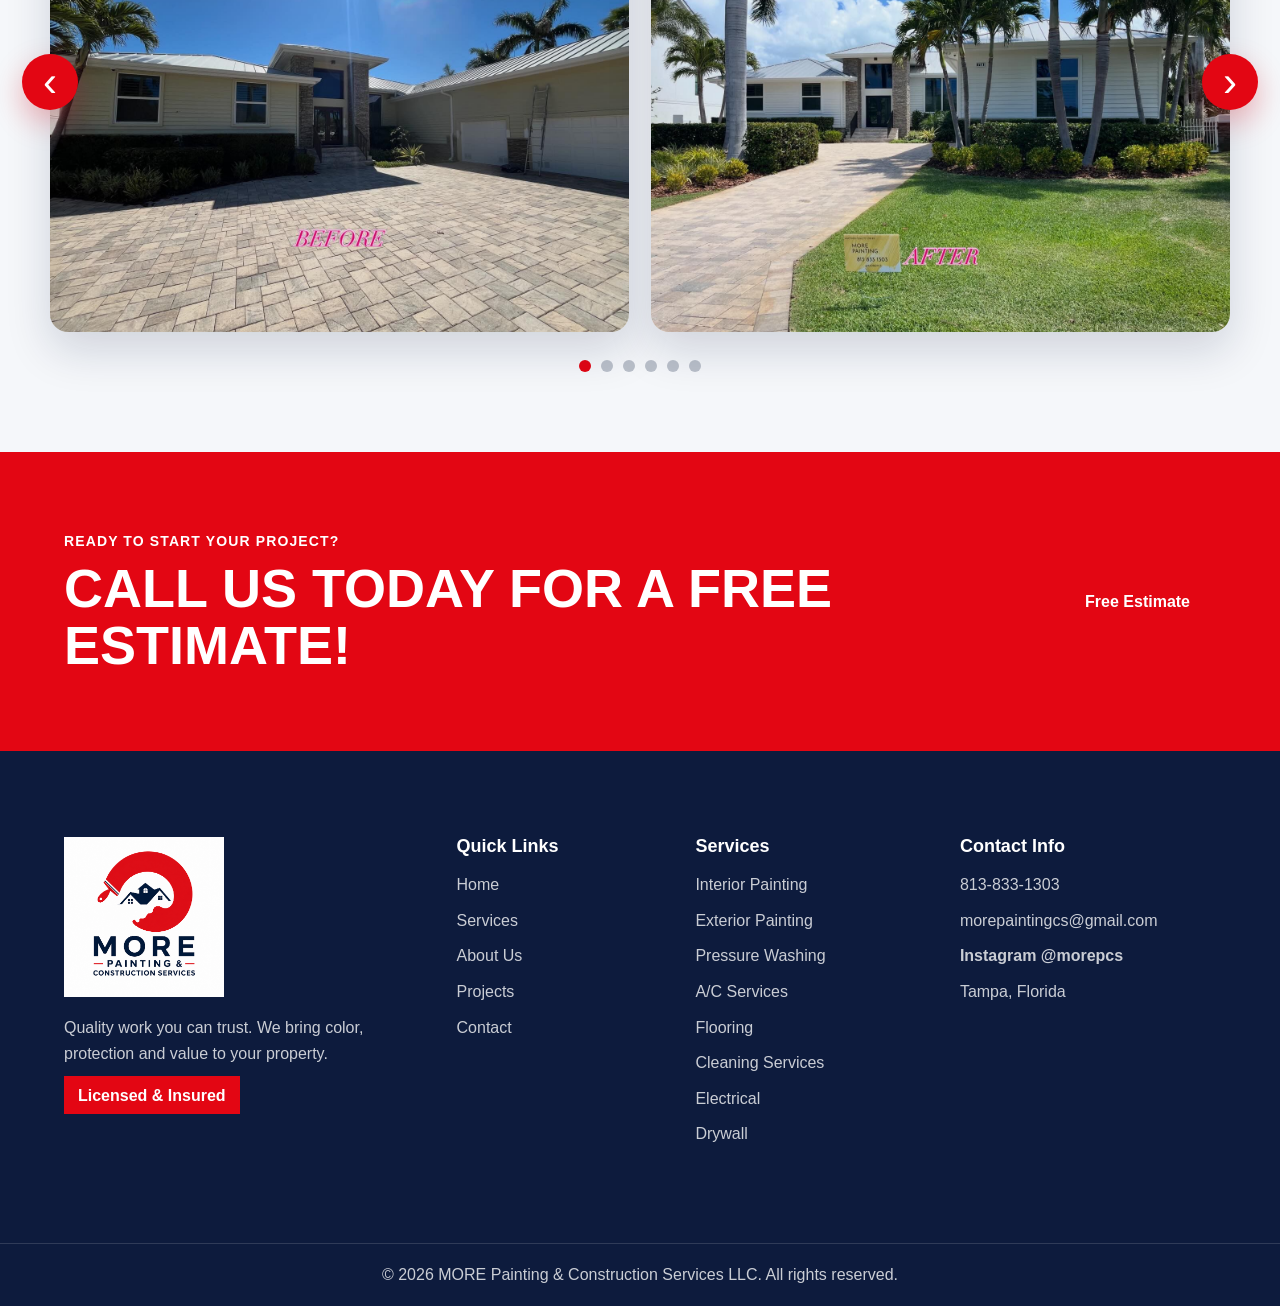
==== commit 3edff333: "Add files via upload" ====
--- a/index.html
+++ b/index.html
@@ -92,7 +92,6 @@
 
       <section class="section services-section" id="services">
         <div class="section-title">
-          <p class="eyebrow">Our services</p>
           <h2>Our Services</h2>
           <p>Professional solutions for your home or business.</p>
         </div>
@@ -103,7 +102,6 @@
             <div class="service-body">
               <h3>Interior Painting</h3>
               <p>Clean, detailed interior painting for walls, ceilings, trims, and full home projects.</p>
-              <a href="#contact">Learn More</a>
             </div>
           </article>
 
@@ -112,7 +110,6 @@
             <div class="service-body">
               <h3>Exterior Painting</h3>
               <p>Durable exterior painting that protects and enhances the appearance of your property.</p>
-              <a href="#contact">Learn More</a>
             </div>
           </article>
 
@@ -121,7 +118,6 @@
             <div class="service-body">
               <h3>Pressure Washing</h3>
               <p>Deep cleaning for driveways, patios, sidewalks, walls, and exterior surfaces.</p>
-              <a href="#contact">Learn More</a>
             </div>
           </article>
 
@@ -130,7 +126,6 @@
             <div class="service-body">
               <h3>A/C Services</h3>
               <p>Basic A/C maintenance, installation support, and system check services.</p>
-              <a href="#contact">Learn More</a>
             </div>
           </article>
 
@@ -139,7 +134,14 @@
             <div class="service-body">
               <h3>Flooring</h3>
               <p>Professional flooring installation and repair for residential and commercial spaces.</p>
-              <a href="#contact">Learn More</a>
+            </div>
+          </article>
+
+          <article class="service-card">
+            <img src="assets/services/floor-coatings.jpg" alt="Floor coatings service by MORE Painting & Construction Services">
+            <div class="service-body">
+              <h3>Floor Coatings</h3>
+              <p>Durable garage and concrete floor coatings designed to protect, improve, and upgrade your space.</p>
             </div>
           </article>
 
@@ -148,7 +150,6 @@
             <div class="service-body">
               <h3>Cleaning Services</h3>
               <p>Detailed cleaning for homes, offices, move-outs, and post-construction jobs.</p>
-              <a href="#contact">Learn More</a>
             </div>
           </article>
 
@@ -157,7 +158,6 @@
             <div class="service-body">
               <h3>Electrical</h3>
               <p>Electrical installations, repairs, lighting, outlets, switches, and general service work.</p>
-              <a href="#contact">Learn More</a>
             </div>
           </article>
 
@@ -166,7 +166,6 @@
             <div class="service-body">
               <h3>Drywall</h3>
               <p>Drywall installation, repair, patching, texturing, and finishing.</p>
-              <a href="#contact">Learn More</a>
             </div>
           </article>
         </div>
@@ -186,37 +185,124 @@
         </div>
 
         <div class="about-media">
-          <img src="https://images.unsplash.com/photo-1589939705384-5185137a7f0f?auto=format&fit=crop&w=1100&q=80" alt="Painter working on a wall">
+          <img src="assets/about/about-project.jpg" alt="Completed exterior painting project by MORE Painting & Construction Services">
           <div class="experience-badge">
-            <strong>10+</strong>
+            <strong>20+</strong>
             <span>Years of Experience</span>
           </div>
-        </div>
-      </section>
-
-      <section class="projects-strip" id="projects">
-        <div class="section-title">
-          <p class="eyebrow">Our projects</p>
-          <h2>Our Projects</h2>
-          <p>See some of our recent work.</p>
-        </div>
-        <div class="project-grid">
-          <img src="assets/projects/project-1.jpg" alt="Recent project photo 1">
-          <img src="assets/projects/project-2.jpg" alt="Recent project photo 2">
-          <img src="assets/projects/project-3.jpg" alt="Recent project photo 3">
-          <img src="assets/projects/project-4.jpg" alt="Recent project photo 4">
-          <img src="assets/projects/project-5.jpg" alt="Recent project photo 5">
-          <img src="assets/projects/project-6.jpg" alt="Recent project photo 6">
-        </div>
-        <a class="btn btn-primary projects-button" href="#contact">View More Projects</a>
+          <p class="about-photo-text">With over 20 years of experience in residential and commercial painting and maintenance projects, let us make your vision a reality!</p>
+        </div>
+      </section>
+
+      <section id="projects" class="projects-section">
+        <div class="section-heading">
+          <span>OUR PROJECTS</span>
+          <h2>Before &amp; After Transformations</h2>
+          <p>See the transformation from before to after.</p>
+        </div>
+
+        <div class="projects-slider">
+          <button class="project-arrow project-prev" type="button" aria-label="Previous project">&#8249;</button>
+
+          <div class="project-slide active" data-project="0">
+            <div class="project-images">
+              <div class="project-image-box">
+                <span class="project-label">BEFORE</span>
+                <img src="assets/projects/project-1-before.jpg" alt="Project 1 before">
+              </div>
+              <div class="project-image-box">
+                <span class="project-label after">AFTER</span>
+                <img src="assets/projects/project-1-after.jpg" alt="Project 1 after">
+              </div>
+            </div>
+          </div>
+
+          <div class="project-slide" data-project="1">
+            <div class="project-images">
+              <div class="project-image-box">
+                <span class="project-label">BEFORE</span>
+                <img src="assets/projects/project-2-before.jpg" alt="Project 2 before">
+              </div>
+              <div class="project-image-box">
+                <span class="project-label after">AFTER</span>
+                <img src="assets/projects/project-2-after.jpg" alt="Project 2 after">
+              </div>
+            </div>
+          </div>
+
+          <div class="project-slide" data-project="2">
+            <div class="project-images">
+              <div class="project-image-box">
+                <span class="project-label">BEFORE</span>
+                <img src="assets/projects/project-3-before.jpg" alt="Project 3 before">
+              </div>
+              <div class="project-image-box">
+                <span class="project-label after">AFTER</span>
+                <img src="assets/projects/project-3-after.jpg" alt="Project 3 after">
+              </div>
+            </div>
+          </div>
+
+          <div class="project-slide" data-project="3">
+            <div class="project-images">
+              <div class="project-image-box">
+                <span class="project-label">BEFORE</span>
+                <img src="assets/projects/project-4-before.jpg" alt="Project 4 before">
+              </div>
+              <div class="project-image-box">
+                <span class="project-label after">AFTER</span>
+                <img src="assets/projects/project-4-after.jpg" alt="Project 4 after">
+              </div>
+            </div>
+          </div>
+
+          <div class="project-slide" data-project="4">
+            <div class="project-images">
+              <div class="project-image-box">
+                <span class="project-label">BEFORE</span>
+                <img src="assets/projects/project-5-before.jpg" alt="Project 5 before">
+              </div>
+              <div class="project-image-box">
+                <span class="project-label after">AFTER</span>
+                <img src="assets/projects/project-5-after.jpg" alt="Project 5 after">
+              </div>
+            </div>
+          </div>
+
+          <div class="project-slide" data-project="5">
+            <div class="project-images">
+              <div class="project-image-box">
+                <span class="project-label">BEFORE</span>
+                <img src="assets/project-6-before.jpg" alt="Before exterior painting project">
+              </div>
+              <div class="project-image-box">
+                <span class="project-label after">AFTER</span>
+                <img src="assets/project-6-after.jpg" alt="After exterior painting project">
+              </div>
+            </div>
+          </div>
+
+          <button class="project-arrow project-next" type="button" aria-label="Next project">&#8250;</button>
+        </div>
+
+        <div class="project-dots" aria-label="Project navigation">
+          <button class="project-dot active" type="button" data-project="0" aria-label="View project 1"></button>
+          <button class="project-dot" type="button" data-project="1" aria-label="View project 2"></button>
+          <button class="project-dot" type="button" data-project="2" aria-label="View project 3"></button>
+          <button class="project-dot" type="button" data-project="3" aria-label="View project 4"></button>
+          <button class="project-dot" type="button" data-project="4" aria-label="View project 5"></button>
+          <button class="project-dot" type="button" data-project="5" aria-label="View project 6"></button>
+        </div>
       </section>
 
       <section class="cta-section" id="contact">
+        <a class="cta-sms-link" href="sms:8138331303?body=Hello%2C%20I%20would%20like%20to%20schedule%20an%20appointment%20or%20receive%20a%20free%20estimate.%20Please%20contact%20me.%20Thank%20you." aria-label="Send text message for a free estimate">
         <div>
           <p>Ready to start your project?</p>
           <h2>Call us today for a free estimate!</h2>
         </div>
-        <a class="btn btn-primary" href="https://wa.me/18138331303?text=Hello%2C%20I%20would%20like%20to%20schedule%20an%20appointment%20or%20receive%20a%20free%20estimate.%20Please%20contact%20me.%20Thank%20you." target="_blank" rel="noopener">Free Estimate</a>
+        <span class="btn btn-primary">Free Estimate</span>
+        </a>
       </section>
     </main>
 
@@ -258,7 +344,7 @@
         </div>
       </div>
       <div class="footer-bottom">
-        <p>&copy; 2026 MORE Painting &amp; Construction Services. All rights reserved.</p>
+        <p>&copy; 2026 MORE Painting &amp; Construction Services LLC. All rights reserved.</p>
       </div>
     </footer>
 
@@ -268,9 +354,15 @@
           <path d="M3 5h18a1 1 0 0 1 1 1v12a1 1 0 0 1-1 1H3a1 1 0 0 1-1-1V6a1 1 0 0 1 1-1Zm16.2 2H4.8L12 12.2 19.2 7ZM4 17h16V8.8l-7.42 5.36a1 1 0 0 1-1.16 0L4 8.8V17Z"/>
         </svg>
       </a>
-      <a class="float-button float-whatsapp" href="https://wa.me/18138331303?text=Hello%2C%20I%20would%20like%20to%20schedule%20an%20appointment%20or%20receive%20a%20free%20estimate.%20Please%20contact%20me.%20Thank%20you." target="_blank" rel="noopener" aria-label="Request a free estimate on WhatsApp">
+      <a class="float-button float-instagram" href="https://www.instagram.com/morepcs/" target="_blank" rel="noopener" aria-label="Visit our Instagram profile">
         <svg viewBox="0 0 24 24" aria-hidden="true">
-          <path d="M12.04 2C6.58 2 2.13 6.45 2.13 11.91c0 1.74.46 3.44 1.32 4.93L2 22l5.29-1.39a9.86 9.86 0 0 0 4.75 1.21h.01c5.46 0 9.91-4.45 9.91-9.91S17.5 2 12.04 2Zm0 18.13h-.01a8.2 8.2 0 0 1-4.18-1.15l-.3-.18-3.14.82.84-3.06-.2-.31a8.17 8.17 0 0 1-1.25-4.34c0-4.55 3.7-8.25 8.25-8.25 2.2 0 4.27.86 5.83 2.42a8.19 8.19 0 0 1 2.42 5.83c-.01 4.55-3.71 8.22-8.26 8.22Zm4.52-6.16c-.25-.12-1.47-.73-1.7-.81-.23-.08-.4-.12-.57.12-.17.25-.65.81-.8.98-.15.17-.3.19-.55.06-.25-.12-1.05-.39-2-1.23-.74-.66-1.24-1.47-1.38-1.72-.14-.25-.02-.38.11-.51.11-.11.25-.3.37-.45.12-.15.17-.25.25-.42.08-.17.04-.31-.02-.44-.06-.12-.57-1.37-.78-1.88-.21-.5-.42-.43-.57-.44h-.49c-.17 0-.44.06-.67.31-.23.25-.88.86-.88 2.09s.9 2.42 1.03 2.59c.12.17 1.78 2.72 4.31 3.81.6.26 1.07.41 1.44.52.6.19 1.15.16 1.58.1.48-.07 1.47-.6 1.68-1.18.21-.58.21-1.08.15-1.18-.06-.1-.23-.16-.48-.28Z"/>
+          <path d="M7.8 2h8.4A5.8 5.8 0 0 1 22 7.8v8.4a5.8 5.8 0 0 1-5.8 5.8H7.8A5.8 5.8 0 0 1 2 16.2V7.8A5.8 5.8 0 0 1 7.8 2Zm0 2A3.8 3.8 0 0 0 4 7.8v8.4A3.8 3.8 0 0 0 7.8 20h8.4a3.8 3.8 0 0 0 3.8-3.8V7.8A3.8 3.8 0 0 0 16.2 4H7.8Zm8.95 1.75a1.25 1.25 0 1 1 0 2.5 1.25 1.25 0 0 1 0-2.5ZM12 7.3a4.7 4.7 0 1 1 0 9.4 4.7 4.7 0 0 1 0-9.4Zm0 2a2.7 2.7 0 1 0 0 5.4 2.7 2.7 0 0 0 0-5.4Z"/>
+        </svg>
+        <span class="sr-only">Instagram</span>
+      </a>
+      <a class="float-button sms-button" href="sms:8138331303?body=Hello%2C%20I%20would%20like%20to%20schedule%20an%20appointment%20or%20receive%20a%20free%20estimate.%20Please%20contact%20me.%20Thank%20you." aria-label="Send text message for a free estimate">
+        <svg viewBox="0 0 24 24" aria-hidden="true">
+          <path d="M20 2H4C2.9 2 2 2.9 2 4v18l4-4h14c1.1 0 2-.9 2-2V4c0-1.1-.9-2-2-2zM6 9h12v2H6V9zm0-3h12v2H6V6zm0 6h8v2H6v-2z"/>
         </svg>
       </a>
       <a class="float-button float-phone" href="tel:8138331303" aria-label="Call MORE Painting & Construction Services">
--- a/styles.css
+++ b/styles.css
@@ -46,6 +46,18 @@
 
 a {
   color: inherit;
+}
+
+.sr-only {
+  position: absolute;
+  width: 1px;
+  height: 1px;
+  padding: 0;
+  margin: -1px;
+  overflow: hidden;
+  clip: rect(0, 0, 0, 0);
+  white-space: nowrap;
+  border: 0;
 }
 
 .site-header {
@@ -554,15 +566,17 @@
 
 .about-media img {
   width: 100%;
-  min-height: 340px;
+  aspect-ratio: 1 / 1;
+  min-height: 0;
   object-fit: cover;
+  object-position: center;
   border: 10px solid rgba(255, 255, 255, 0.1);
 }
 
 .experience-badge {
   position: absolute;
   left: 20px;
-  bottom: 20px;
+  bottom: 88px;
   display: grid;
   min-width: 170px;
   padding: 18px 20px;
@@ -578,6 +592,15 @@
 .experience-badge span {
   font-weight: 900;
   text-transform: uppercase;
+}
+
+.about-photo-text {
+  margin: 18px 0 0;
+  color: rgba(255, 255, 255, 0.88);
+  font-size: 18px;
+  font-weight: 700;
+  line-height: 1.55;
+  text-align: center;
 }
 
 .projects-strip {
@@ -606,13 +629,162 @@
   margin: 32px auto 0;
 }
 
+.projects-section {
+  padding: 80px 20px;
+  background: #f5f7fa;
+}
+
+.section-heading {
+  max-width: 760px;
+  margin: 0 auto 42px;
+  text-align: center;
+}
+
+.section-heading span {
+  color: var(--red);
+  font-weight: 900;
+  letter-spacing: 0.08em;
+}
+
+.section-heading h2 {
+  margin: 10px 0;
+  color: var(--navy);
+  font-size: clamp(32px, 4vw, 54px);
+}
+
+.section-heading p {
+  color: #374151;
+  font-size: 18px;
+}
+
+.projects-slider {
+  position: relative;
+  max-width: 1180px;
+  margin: 0 auto;
+}
+
+.project-slide {
+  display: none;
+  animation: projectFade 0.35s ease;
+}
+
+.project-slide.active {
+  display: block;
+}
+
+@keyframes projectFade {
+  from {
+    opacity: 0;
+    transform: translateY(8px);
+  }
+
+  to {
+    opacity: 1;
+    transform: translateY(0);
+  }
+}
+
+.project-images {
+  display: grid;
+  grid-template-columns: 1fr 1fr;
+  gap: 22px;
+}
+
+.project-image-box {
+  position: relative;
+  overflow: hidden;
+  border-radius: 18px;
+  background: var(--white);
+  box-shadow: 0 18px 45px rgba(13, 27, 61, 0.16);
+}
+
+.project-image-box img {
+  display: block;
+  width: 100%;
+  height: 430px;
+  object-fit: cover;
+}
+
+.project-label {
+  position: absolute;
+  top: 18px;
+  left: 18px;
+  z-index: 2;
+  padding: 10px 16px;
+  color: var(--white);
+  background: var(--navy);
+  border-radius: 999px;
+  font-size: 14px;
+  font-weight: 900;
+  letter-spacing: 0.08em;
+}
+
+.project-label.after {
+  background: var(--red);
+}
+
+.project-arrow {
+  position: absolute;
+  top: 42%;
+  z-index: 5;
+  width: 56px;
+  height: 56px;
+  border: 0;
+  border-radius: 50%;
+  color: var(--white);
+  background: var(--red);
+  box-shadow: 0 12px 30px rgba(227, 6, 19, 0.28);
+  font-size: 42px;
+  line-height: 1;
+  cursor: pointer;
+  transform: translateY(-50%);
+}
+
+.project-prev {
+  left: -28px;
+}
+
+.project-next {
+  right: -28px;
+}
+
+.project-arrow:hover {
+  background: var(--navy);
+}
+
+.project-dots {
+  display: flex;
+  justify-content: center;
+  gap: 10px;
+  margin-top: 28px;
+}
+
+.project-dot {
+  width: 12px;
+  height: 12px;
+  padding: 0;
+  border: 0;
+  border-radius: 50%;
+  background: rgba(13, 27, 61, 0.25);
+  cursor: pointer;
+}
+
+.project-dot.active {
+  background: var(--red);
+}
+
 .cta-section {
-  display: grid;
-  gap: 24px;
   padding: clamp(50px, 7vw, 78px) clamp(20px, 5vw, 72px);
   color: var(--white);
   background: var(--red);
   text-align: center;
+}
+
+.cta-sms-link {
+  display: grid;
+  gap: 24px;
+  color: inherit;
+  text-decoration: none;
 }
 
 .cta-section p {
@@ -728,12 +900,27 @@
   background: #bd0610;
 }
 
-.float-whatsapp {
-  background: #25d366;
-}
-
-.float-whatsapp:hover {
-  background: #1ebe5d;
+.float-instagram {
+  background: var(--red);
+}
+
+.float-instagram:hover {
+  background: #bd0610;
+}
+
+.sms-button {
+  color: var(--white);
+  background: var(--navy);
+}
+
+.sms-button:hover {
+  background: var(--red);
+}
+
+.sms-button svg {
+  width: 26px;
+  height: 26px;
+  fill: currentColor;
 }
 
 .float-phone {
@@ -841,7 +1028,7 @@
   }
 
   .services-grid {
-    grid-template-columns: repeat(4, minmax(0, 1fr));
+    grid-template-columns: repeat(3, minmax(0, 1fr));
   }
 
   .project-grid {
@@ -859,9 +1046,12 @@
   }
 
   .cta-section {
+    text-align: left;
+  }
+
+  .cta-sms-link {
     grid-template-columns: 1fr auto;
     align-items: center;
-    text-align: left;
   }
 
   .footer-grid {
@@ -872,6 +1062,33 @@
 @media (max-width: 640px) {
   body {
     padding-bottom: 82px;
+  }
+}
+
+@media (max-width: 900px) {
+  .project-images {
+    grid-template-columns: 1fr;
+  }
+
+  .project-image-box img {
+    height: 340px;
+  }
+
+  .project-arrow {
+    top: auto;
+    bottom: -78px;
+  }
+
+  .project-prev {
+    left: calc(50% - 70px);
+  }
+
+  .project-next {
+    right: calc(50% - 70px);
+  }
+
+  .project-dots {
+    margin-top: 90px;
   }
 }
 
@@ -890,6 +1107,14 @@
     width: 96px;
   }
 
+  .projects-section {
+    padding: 60px 14px;
+  }
+
+  .project-image-box img {
+    height: 280px;
+  }
+
   .hero-inner {
     width: min(100% - 28px, 1180px);
   }
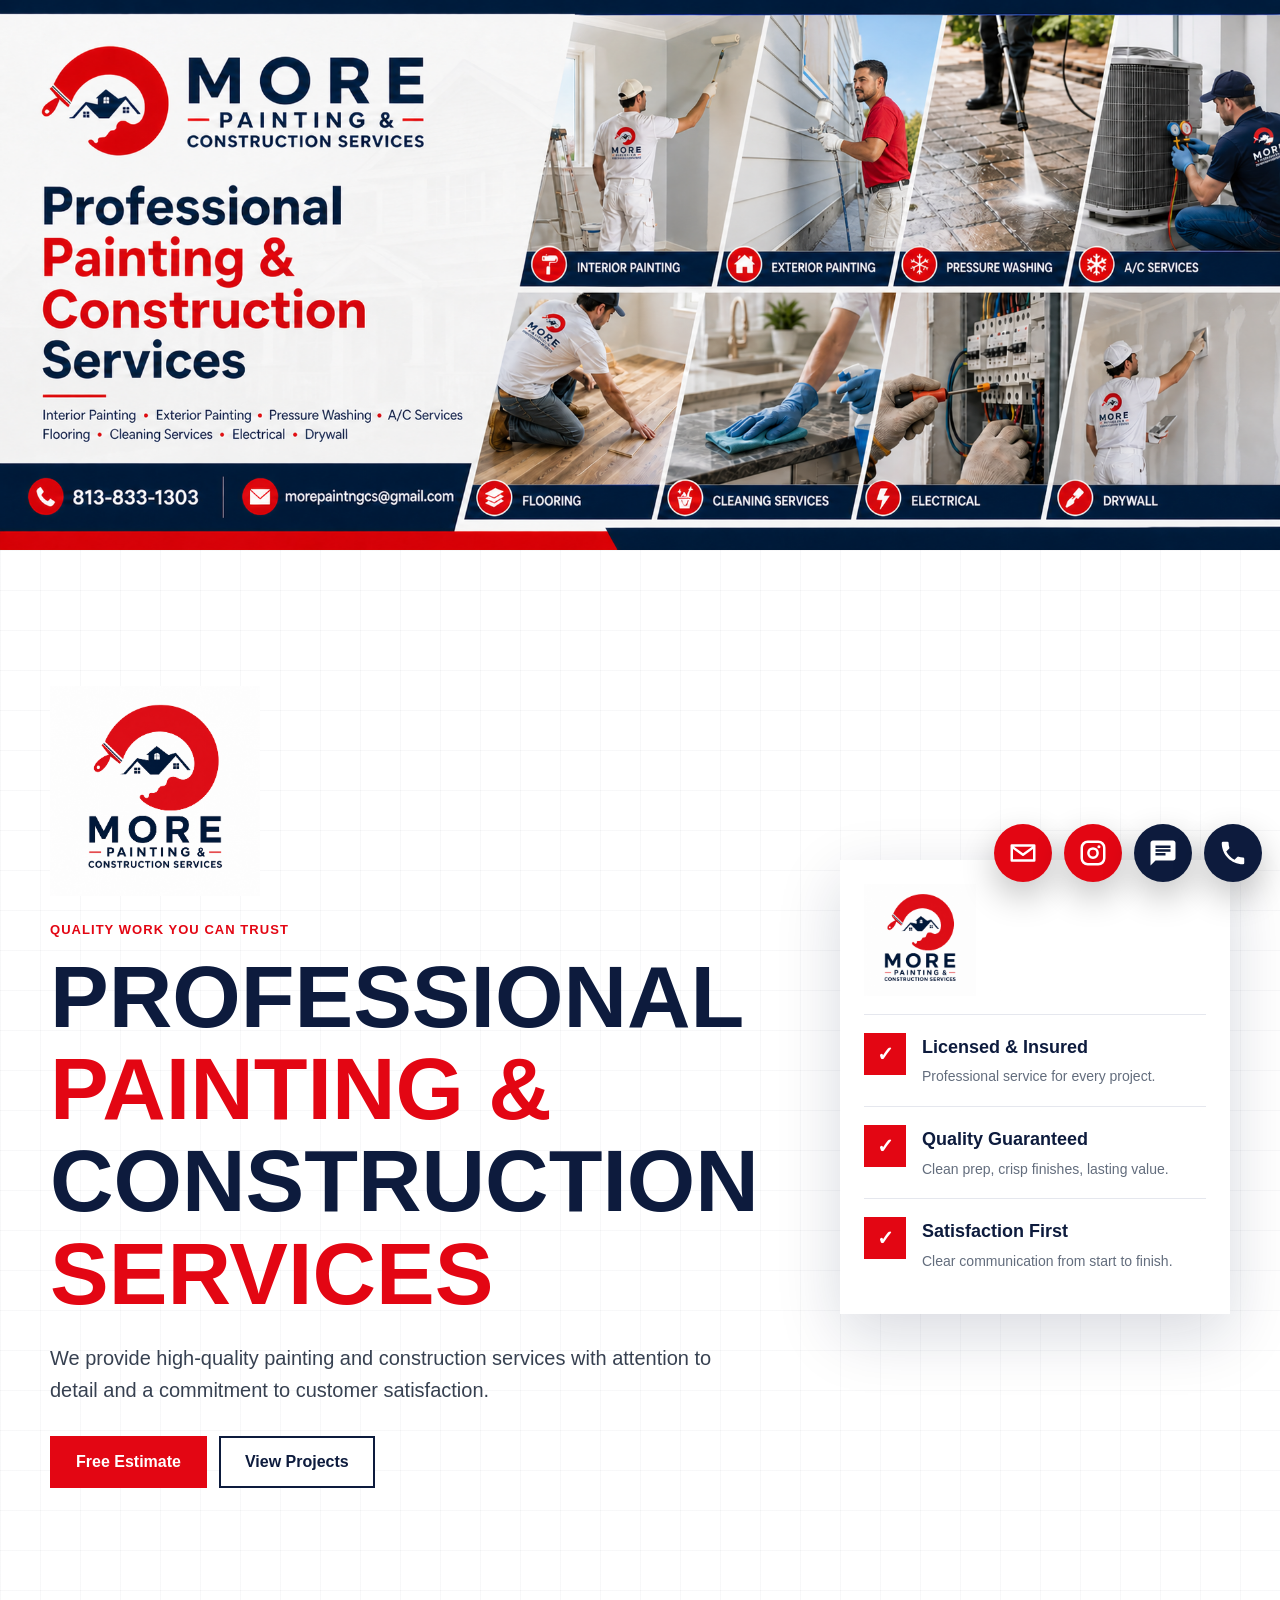
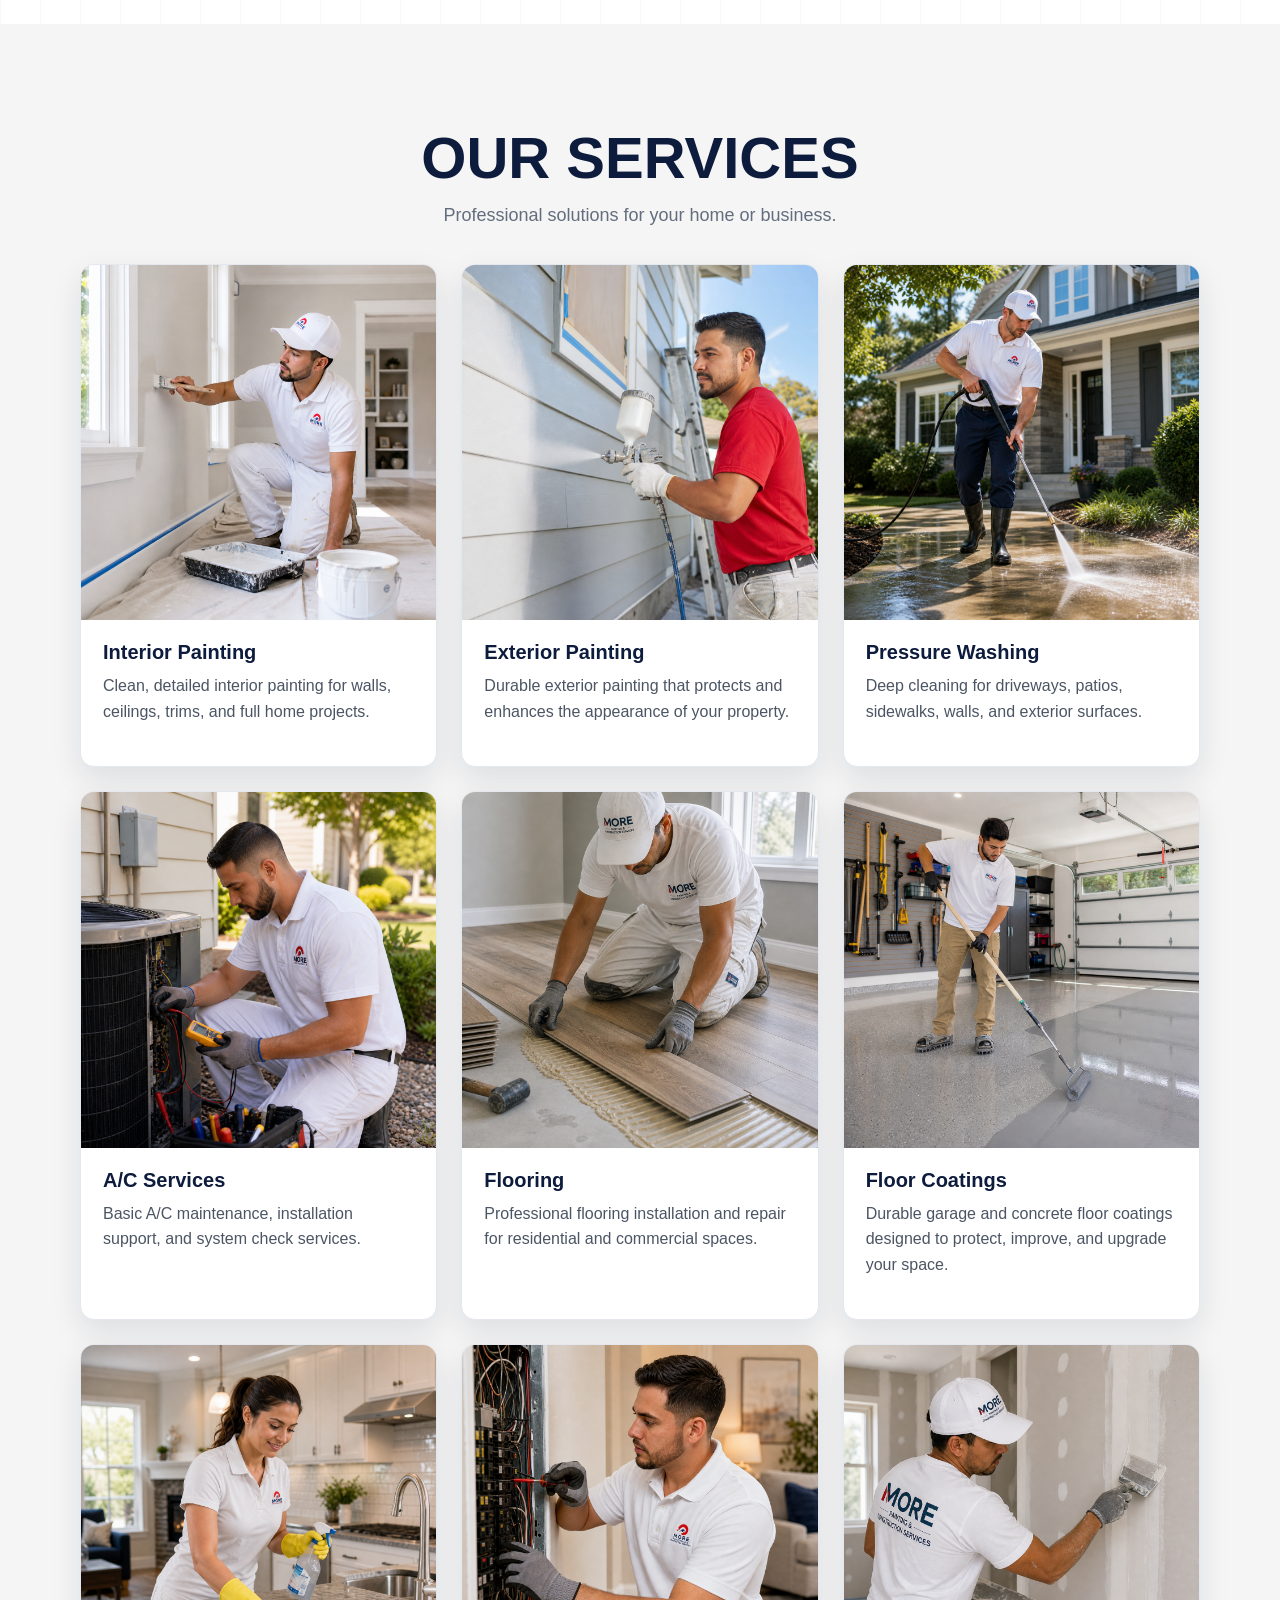
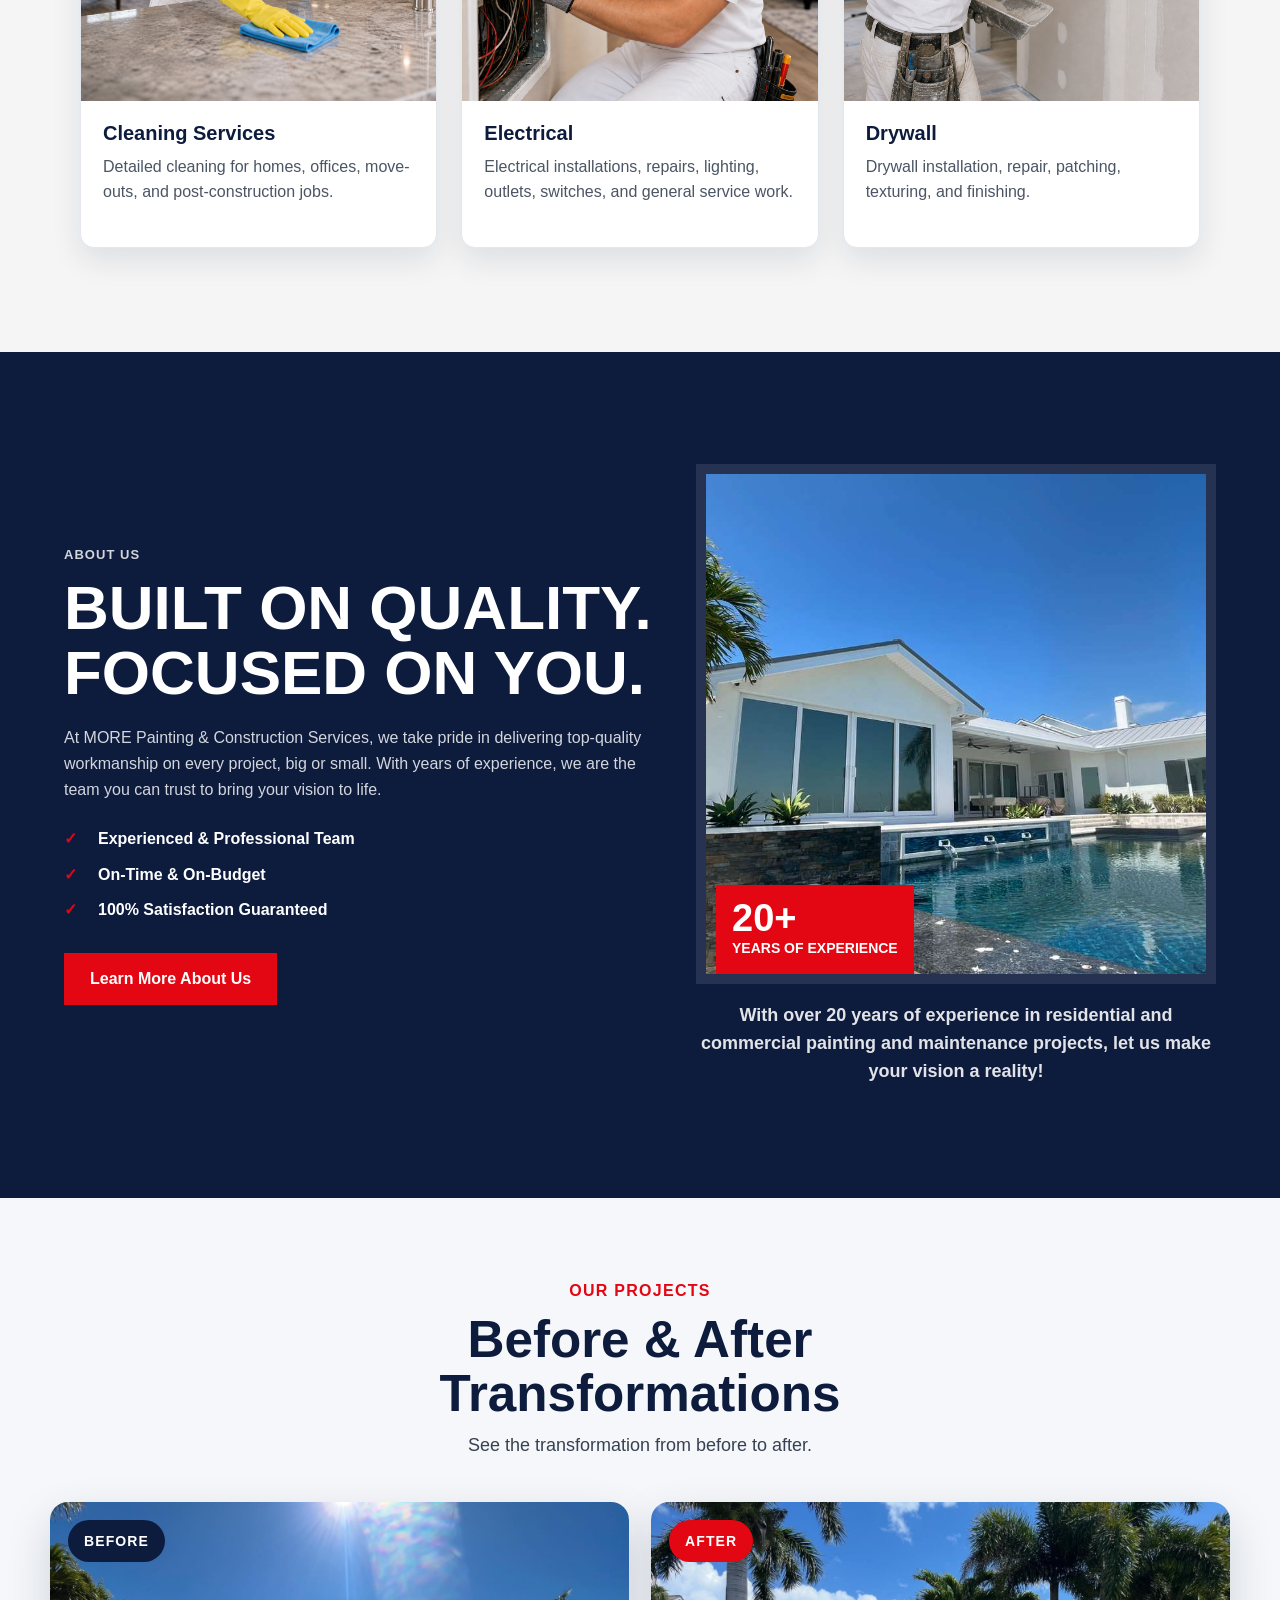
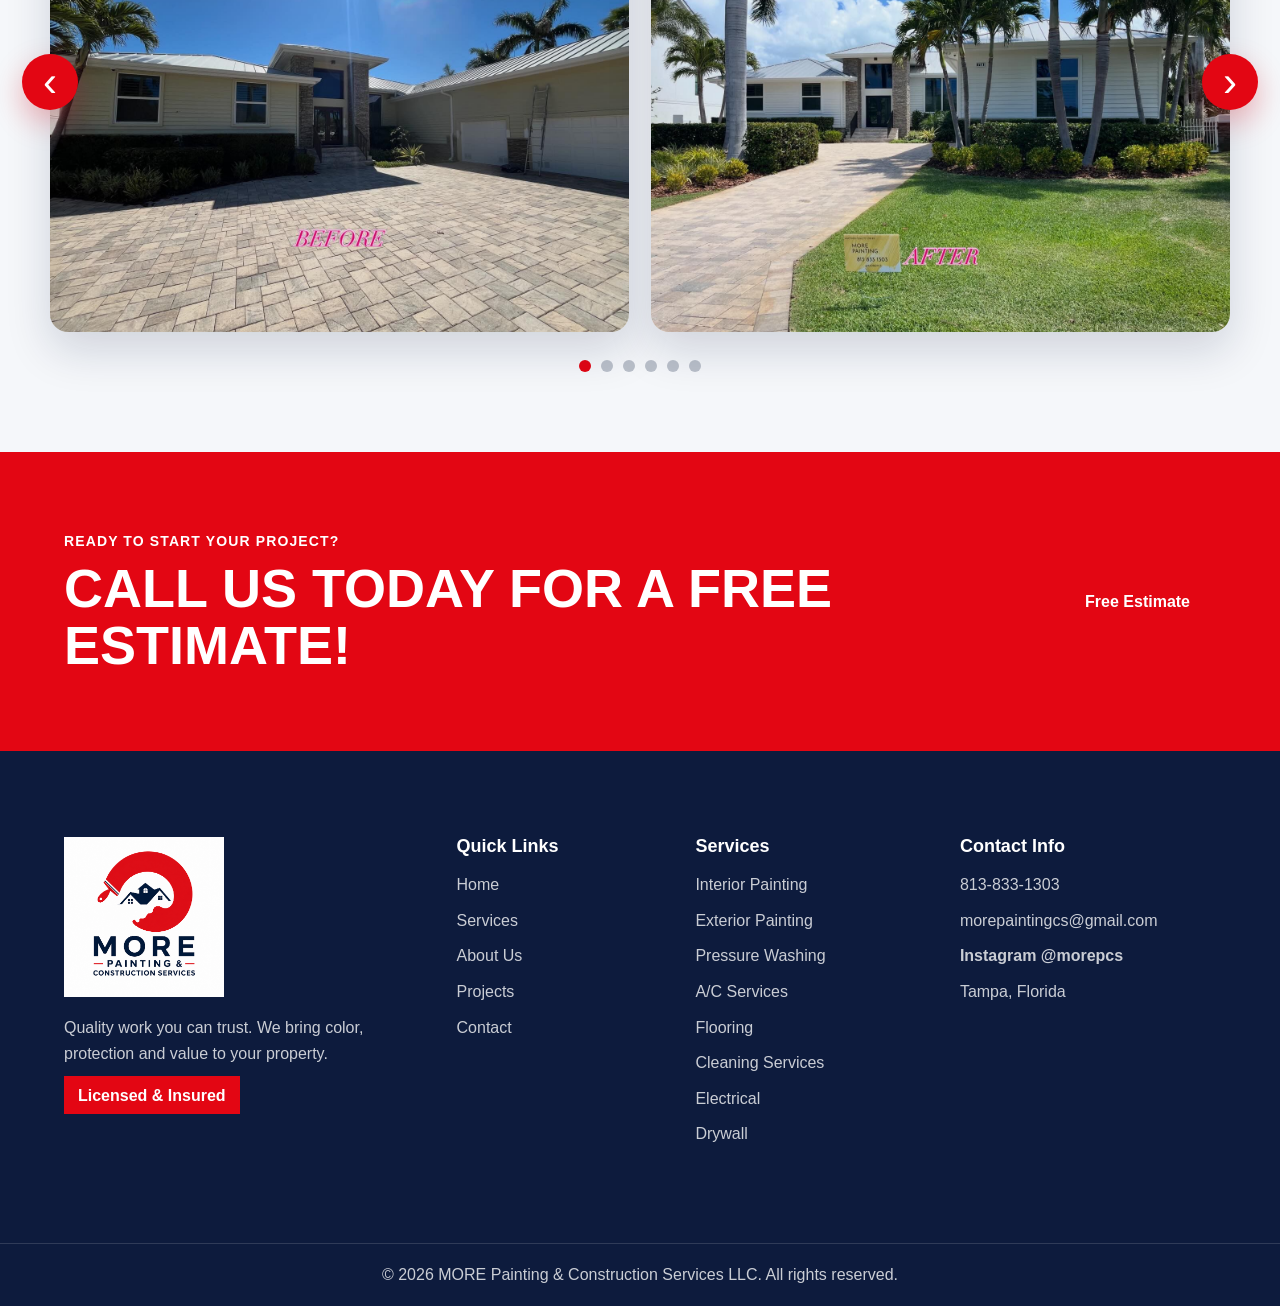
==== commit 49633226: "Add files via upload" ====
--- a/index.html
+++ b/index.html
@@ -56,7 +56,7 @@
             </h1>
             <p class="hero-text">We provide high-quality painting and construction services with attention to detail and a commitment to customer satisfaction.</p>
             <div class="hero-actions">
-              <a class="btn btn-primary" href="https://wa.me/18138331303?text=Hello%2C%20I%20would%20like%20to%20schedule%20an%20appointment%20or%20receive%20a%20free%20estimate.%20Please%20contact%20me.%20Thank%20you." target="_blank" rel="noopener">Free Estimate</a>
+              <a class="btn btn-primary" href="sms:8138331303?body=Hello%2C%20I%20would%20like%20to%20schedule%20an%20appointment%20or%20receive%20a%20free%20estimate.%20Please%20contact%20me.%20Thank%20you.">Free Estimate</a>
               <a class="btn btn-outline" href="#projects">View Projects</a>
             </div>
           </div>
--- a/styles.css
+++ b/styles.css
@@ -576,20 +576,21 @@
 .experience-badge {
   position: absolute;
   left: 20px;
-  bottom: 88px;
-  display: grid;
-  min-width: 170px;
-  padding: 18px 20px;
+  bottom: 112px;
+  display: grid;
+  min-width: 148px;
+  padding: 14px 16px;
   color: var(--white);
   background: var(--red);
 }
 
 .experience-badge strong {
-  font-size: 46px;
+  font-size: 38px;
   line-height: 1;
 }
 
 .experience-badge span {
+  font-size: 14px;
   font-weight: 900;
   text-transform: uppercase;
 }
@@ -1093,6 +1094,22 @@
 }
 
 @media (max-width: 768px) {
+  .experience-badge {
+    left: 14px;
+    bottom: 126px;
+    min-width: 126px;
+    padding: 10px 12px;
+  }
+
+  .experience-badge strong {
+    font-size: 30px;
+  }
+
+  .experience-badge span {
+    font-size: 11px;
+    line-height: 1.2;
+  }
+
   .top-banner img,
   .hero-banner img {
     width: 100%;
